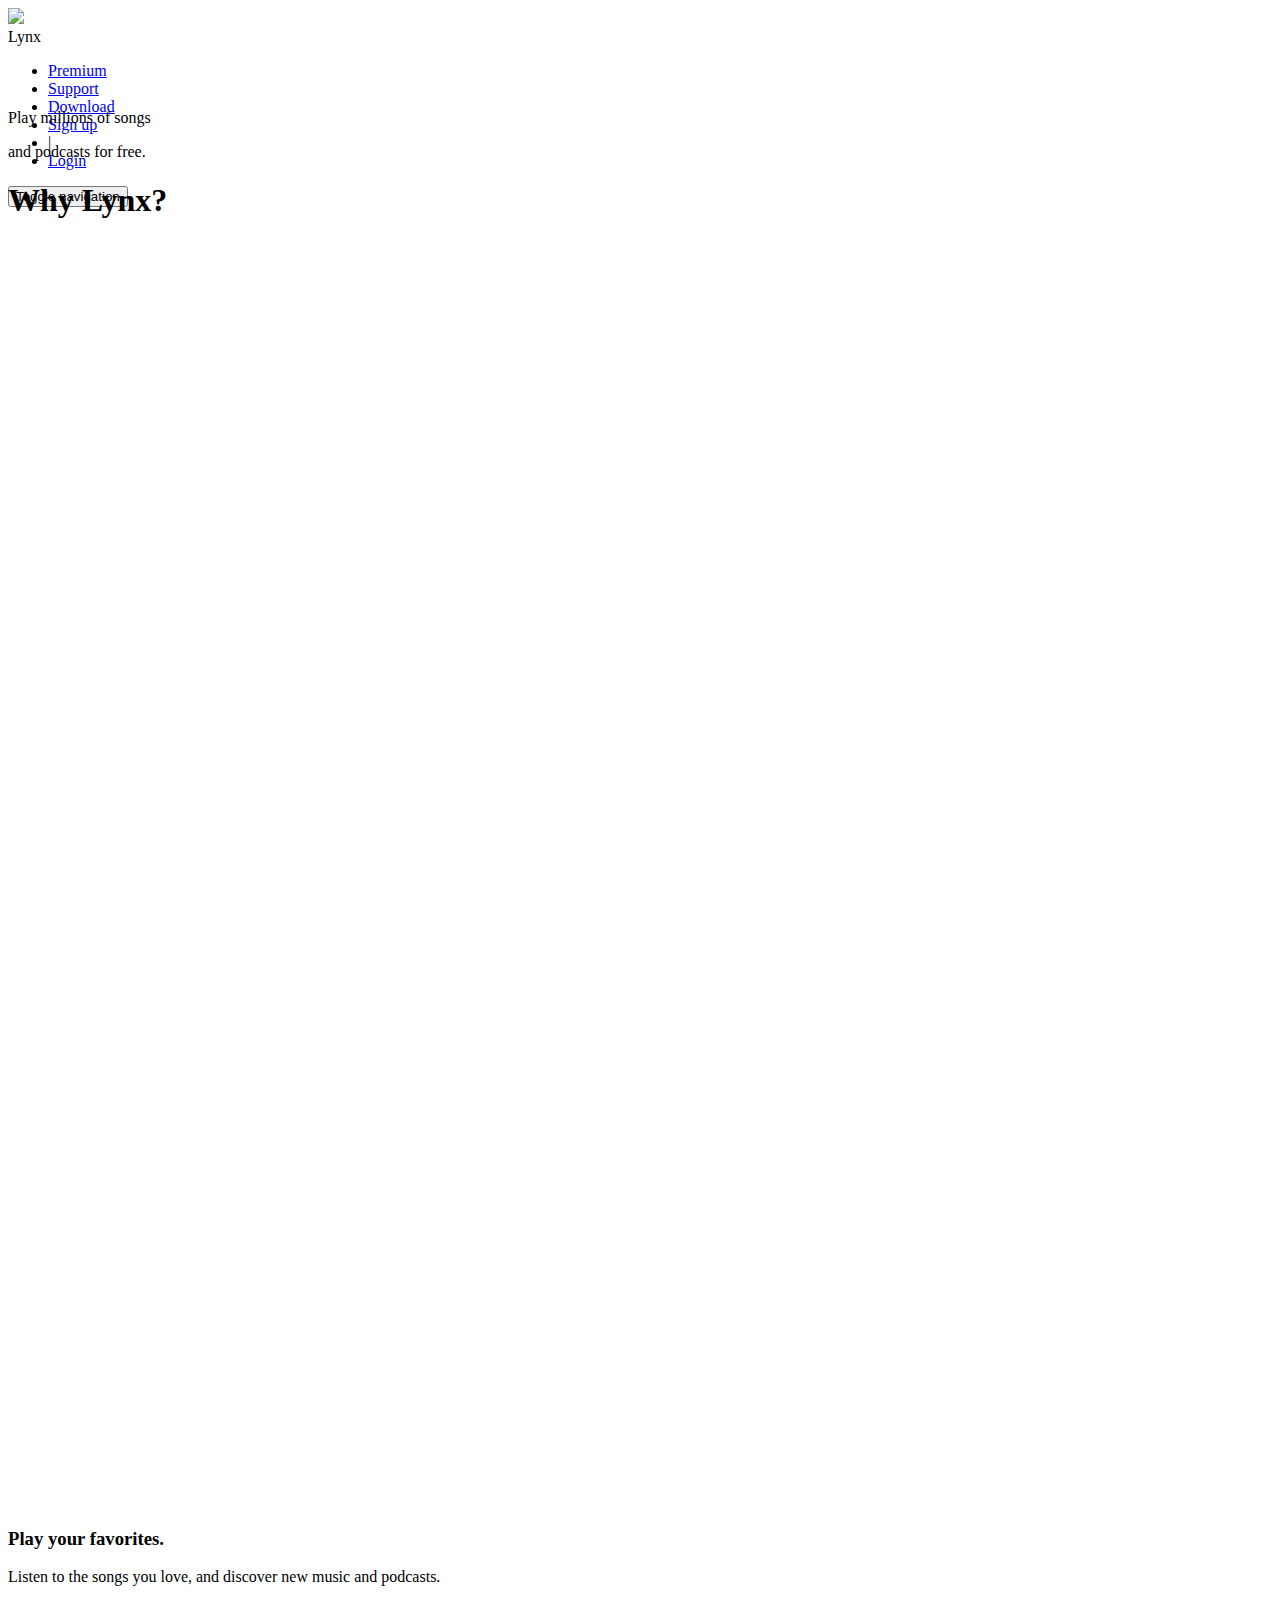
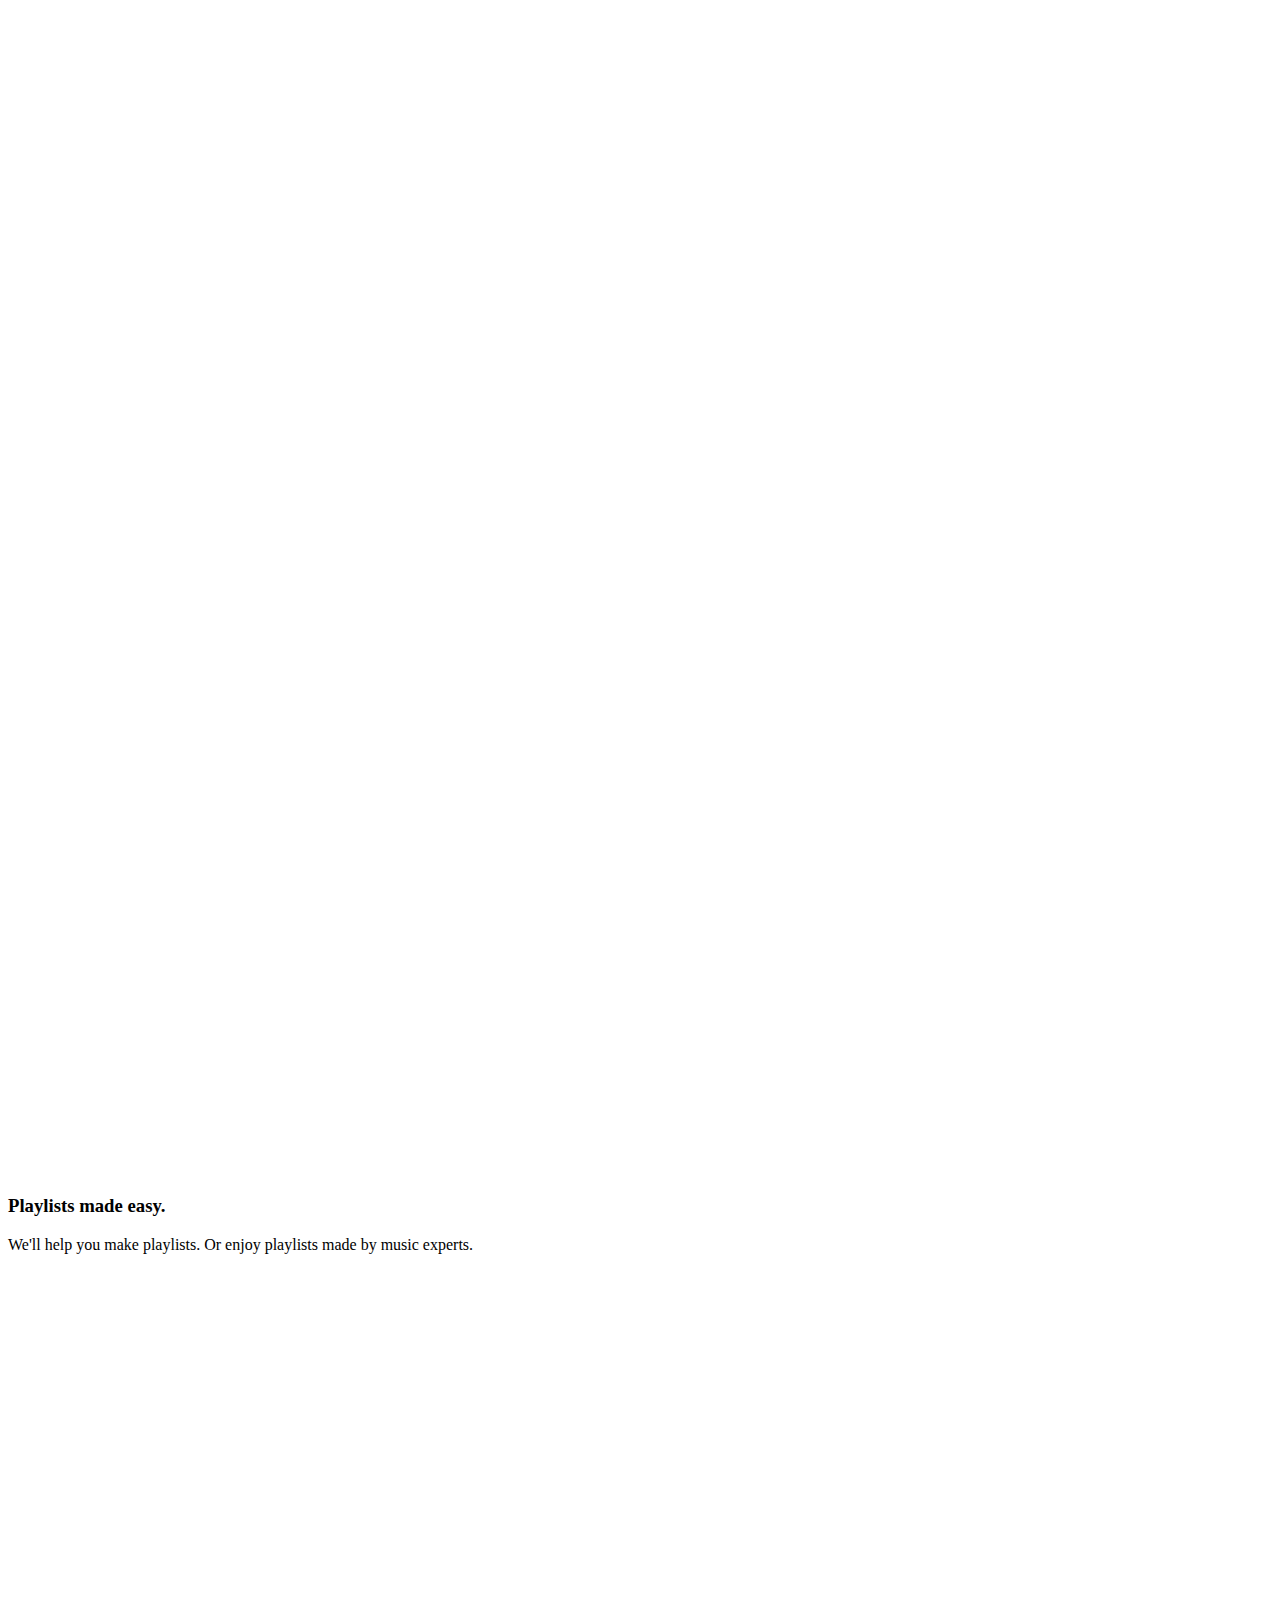
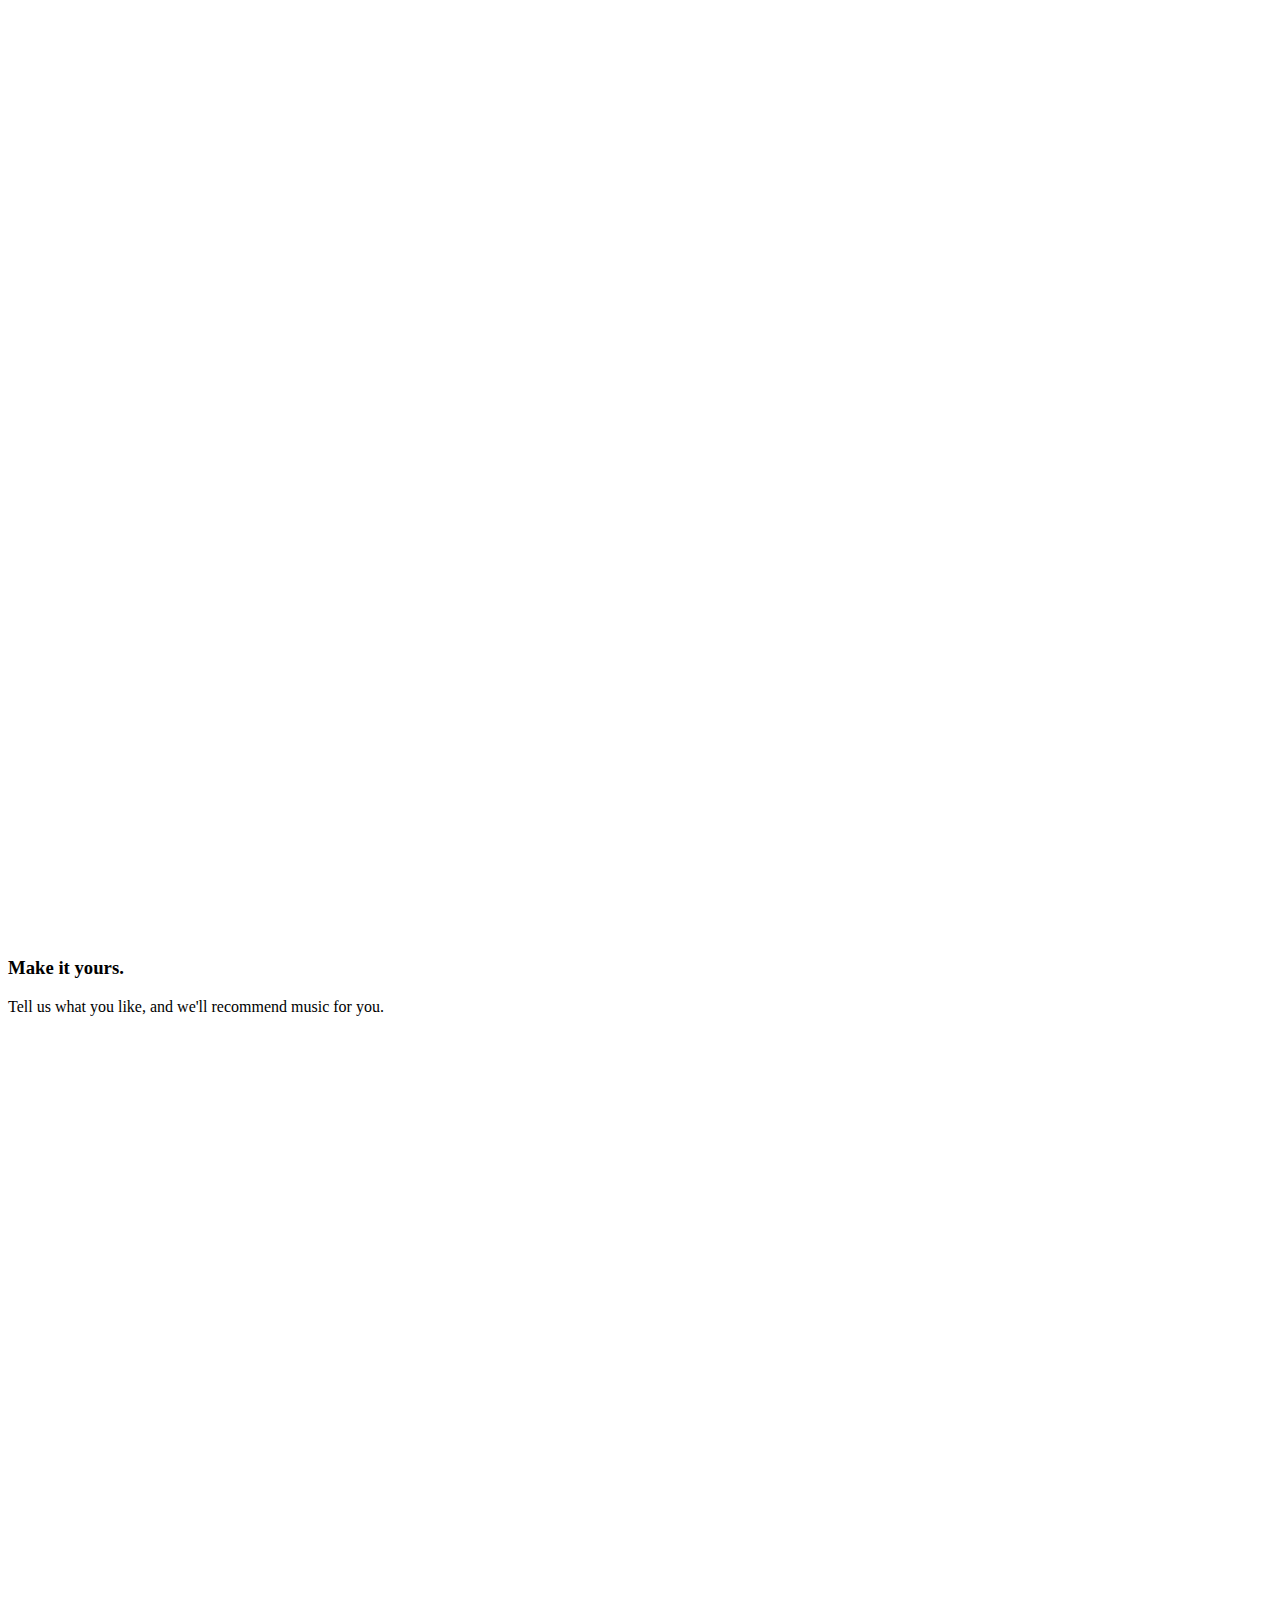
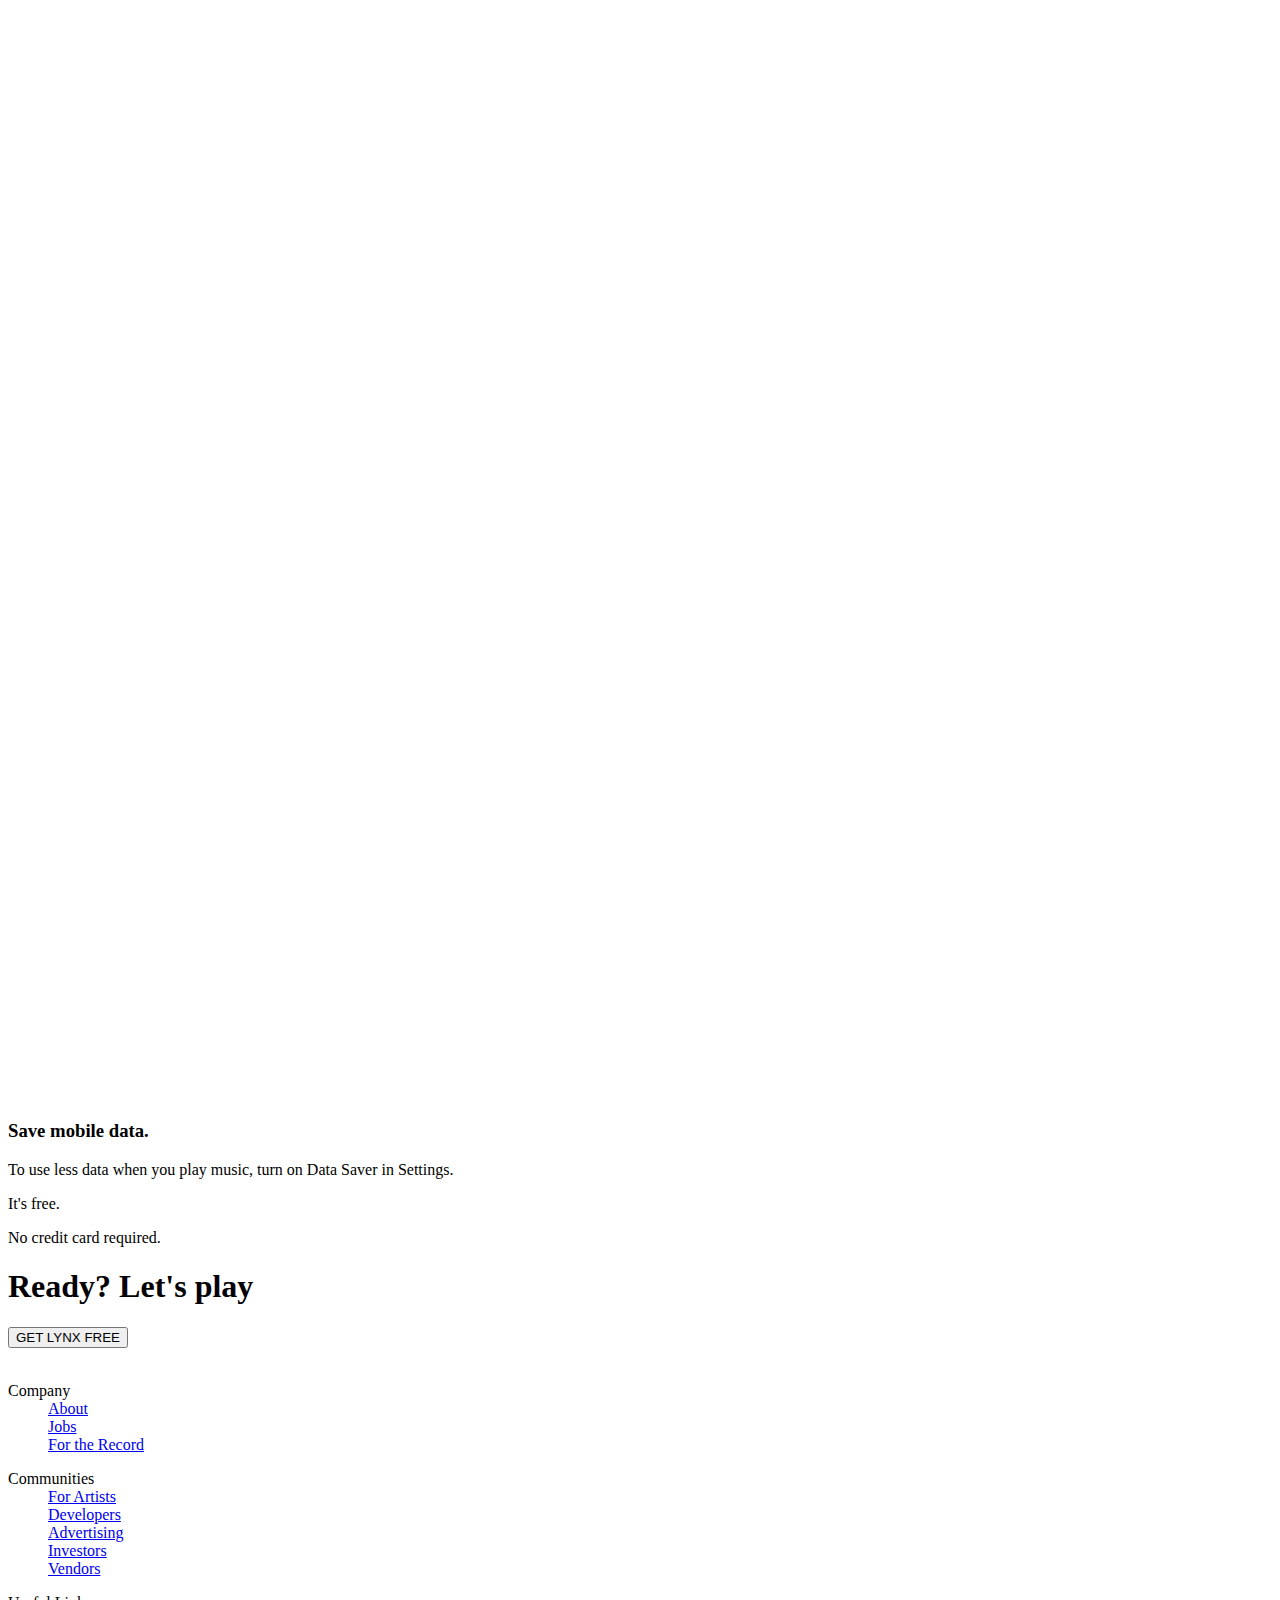
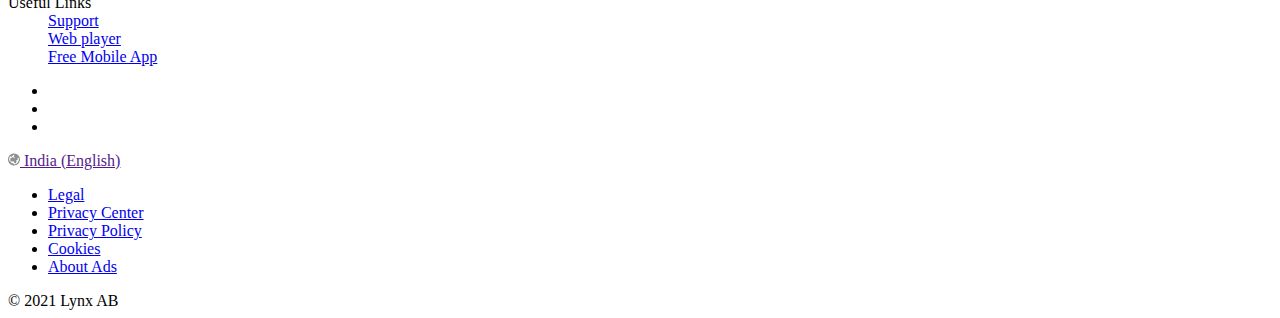
==== docs/public/index.html @ 67d09b20 "updated" ====
<!DOCTYPE html>
<html lang="en">

<head>
    <meta charset="UTF-8">
    <meta http-equiv="X-UA-Compatible" content="IE=edge">
    <meta name="viewport" content="width=device-width, initial-scale=1.0">
    <link rel="preconnect" href="https://fonts.gstatic.com">
    <link href="https://fonts.googleapis.com/css2?family=Righteous&display=swap" rel="stylesheet">
    <link rel="stylesheet" href="./dark.css" id="theme">
    <link rel="icon" href="./logo.jpg" type="image/gif" sizes="18x18">
    <!-- bootstrap -->



    <title>Document</title>
    <style>
        /* @media(max-width:1023px) and (min-width:1024px) and (max-height:1365px) and (min-height:1366px) {
            #mainitem1 {
                height: 45vh;
                width: 27vh;
            }
        } */
        header {
            width: 100%;
        }

        @media(min-width:992px) {
            header {
                height: 85px;
            }
        }

        #mySidenav {
            opacity: 0;
        }
        /* .menu-closed:hover{
            background-color: blueviolet;

        } */

         .container{
            position: absolute;
            top:50%;
            left: 50%;
            transform: translate(-50%, -50%);
            width: 350px;
            height: 350px;
        }
        .container video{
            width: 100%;
            height: 100%;
        }
        .container .text{
            position: absolute;
            top: 0;
            left: 0;
            width: 100%;
            height: 100%;
            text-align: center;
            line-height: 350px;
            background: #fff;
            mix-blend-mode: screen;
            font-size: 10rem;
            font-family: "Bebas Neue", cursive;
            letter-spacing: 7px;
            font-weight: bolder;
        }
        
    </style>
</head>

<body>


    <div id="whole">

        <header>
            <nav class="nav1">
                <div class="item1">
                    <span>
                        <img src="./logo.jpg">

                    </span>

                </div>
                <div id="navdiv">
                    <a onclick="changetheme()" id="anchortheme" title="change themes">Lynx</a>
                </div>
                <div class="item2">

                    <ul class="nalla">
                        <li><a href="./premium.html" target="_blank" rel="noopener noreferrer">Premium</a></li>
                        <li><a href="./support.html" target="_blank" rel="noopener noreferrer">Support</a></li>
                        <li><a href="./download.html" target="_blank" rel="noopener noreferrer">Download</a></li>
                        <li id="i1"><a href="./signup.html" target="_blank" rel="noopener noreferrer">Sign up</a></li>
                        <li id="i2">|</li>
                        <li id="i3"><a href="./glasslogin.html" target="_blank" rel="noopener noreferrer">Login</a></li>

                    </ul>
                </div>
                <div class="mobile-menu menu">
                    <button type="button" class="header-primary ham menu-closed" onclick="openNav();crossed();op()"
                        aria-expanded="false" id="cross">
                        <span class="sr-only ham">Toggle navigation</span>
                        <span class="icon-bar ham" id="ham1"></span>
                        <span class="icon-bar ham" id="ham2"></span>
                        <span class="icon-bar ham" id="ham3"></span>

                    </button>

                </div>
            </nav>
            <div id="mySidenav" class="sidenav">
                <!-- <a href="javascript:void(0)" class="closebtn" onclick="closeNav()">&times;</a> -->
                <ul class="ulmain">
                    <li><a href="./premium.html">Premium</a></li>
                    <li><a href="./support.html">Support</a></li>
                    <li><a href="./download.html">Download</a>
                    </li>
                    <li role="separator" class="mh-header-primary svelte-1i2hclv"><li>
                    <br><br>
                    <li><a href="./signup.html" style="font-size:larger">Sign up</a></li>
                    <li><a href="./glasslogin.html" style="font-size:larger">Login</a></li>
                    <br><br><br><br>

                    <img src="./logo.jpg" id="mobilelogo" style="filter: invert(100%);">



                </ul>
                <div id="overlay"></div>
            </div>

        </header>

        <section id="main">
            <div id="mainitem1">
                <div class="black">

                </div>
                <div id="phone">

                </div>
            </div>
            <div id="mainitem2">
                <p>Play millions of songs</p>
                <p>and podcasts for free.</p>

            </div>

        </section>

    </div>
    <section>

        <div class="wholeitem2">
            <div>
                <h1>Why Lynx?</h1>
            </div>
            <div class="circles">
                <div class="whyitem">
                    <div class="circleobjs">
                        <svg class="svg-icon" xmlns="http://www.w3.org/2000/svg" viewBox="0 0 64 64" role="img"
                            aria-hidden="true" focusable="false">
                            <title>Play it your way.</title>
                            <path
                                d="M32 64C14.327 64 0 49.673 0 32 0 14.327 14.327 0 32 0c17.673 0 32 14.327 32 32 0 17.673-14.327 32-32 32zm-6.5-20.866l17.785-10.268a1 1 0 0 0 0-1.732L25.5 20.866a1 1 0 0 0-1.5.866v20.536a1 1 0 0 0 1.5.866z"
                                fill="#FFF" fill-rule="evenodd"></path>

                        </svg>

                    </div>
                    <div class="textinfo">
                        <h3>Play your favorites.</h3>
                        <p>Listen to the songs you love, and discover new music and podcasts.</p>
                    </div>
                </div>
                <div class="whyitem">
                    <div class="circleobjs">
                        <svg class="svg-icon" xmlns="http://www.w3.org/2000/svg"
                            xmlns:xlink="http://www.w3.org/1999/xlink" viewBox="0 0 54 50" role="img" aria-hidden="true"
                            focusable="false">
                            <title>Playlists made easy.</title>
                            <defs>
                                <path
                                    d="M0 50h4.165V.02H0V50zm16.664 0h4.165V.02h-4.165V50zM30.658 0l-3.807 1.691 21.433 48.142 3.807-1.695L30.658 0z"
                                    id="a"></path>
                            </defs>
                            <use fill="#FFF" fill-rule="nonzero" xlink:href="#a"></use>
                        </svg>

                    </div>
                    <div class="textinfo">
                        <h3>Playlists made easy.</h3>
                        <p>We'll help you make playlists. Or enjoy playlists made by music experts.</p>

                    </div>
                </div>
                <div class="whyitem">
                    <div class="circleobjs">
                        <svg class="svg-icon" xmlns="http://www.w3.org/2000/svg" viewBox="0 0 64 64" role="img"
                            aria-hidden="true" focusable="false">
                            <title>Make Spotify yours.</title>
                            <path
                                d="M32.17,0A32,32,0,1,0,64,32.17,32,32,0,0,0,32.17,0Zm8.33,32.88L34,40.46a2.63,2.63,0,0,1-4,0l-6.5-7.69A6,6,0,0,1,31.58,24a.78.78,0,0,0,.45.17.82.82,0,0,0,.46-.16,6,6,0,0,1,8,8.86Z"
                                fill="#fff"></path>
                        </svg>

                    </div>
                    <div class="textinfo">
                        <h3>Make it yours.</h3>
                        <p>Tell us what you like, and we'll recommend music for you.</p>

                    </div>
                </div>
                <div class="whyitem">
                    <div class="circleobjs">
                        <svg class="svg-icon" xmlns="http://www.w3.org/2000/svg" viewBox="0 0 48.56 64" role="img"
                            aria-hidden="true" focusable="false">
                            <title>Save mobile data.</title>
                            <polygon points="25.52 24.03 48.56 24.03 17.68 64 22.41 39.84 0 39.84 30.01 0 25.52 24.03"
                                fill="#fff"></polygon>
                        </svg>

                    </div>
                    <div class="textinfo">
                        <h3>Save mobile data.</h3>
                        <p>To use less data when you play music, turn on Data Saver in Settings.</p>
                    </div>
                </div>
            </div>

        </div>
    </section>
    <section>
        <div id="free">
            <div id="freeitem">
                <p>It's free.</p>
                <p> No credit card required.</p>

            </div>
        </div>
    </section>
    <section>
        <div id="question">

        </div>
    </section>
    <section>
        <div id="ready">
            <h1>Ready? Let's play</h1>
            <div class="play">
                <a href="http://" target="_blank"><button>GET LYNX FREE</button></a>
            </div>
        </div>
    </section>

    <div class="masterfooter">
        <footer id="ms-footer" class="foot-hover same-class">
            <nav class="same-class">
                <div class="brand same-class">
                    <img src="./logo.jpg" alt="" srcset="">

                </div>
                <div class="toplinks same-class">
                    <dl class="define">
                        <dt class="define">Company</dt>
                        <dd class="define">
                            <a href="http://" target="_blank" rel="noopener noreferrer"
                                class="footer-primary define">About</a>
                        </dd>
                        <dd class="define">
                            <a href="http://" target="_blank" rel="noopener noreferrer"
                                class="footer-primary define">Jobs</a>
                        </dd>
                        <dd class="define">
                            <a href="http://" target="_blank" rel="noopener noreferrer"
                                class="footer-primary define">For the Record</a>
                        </dd>
                    </dl>
                    <dl class="define">
                        <dt class="define">Communities</dt>
                        <dd class="define">
                            <a href="http://" target="_blank" rel="noopener noreferrer"
                                class="footer-primary define">For Artists</a>
                        </dd>
                        <dd class="define">
                            <a href="http://" target="_blank" rel="noopener noreferrer"
                                class="footer-primary define">Developers</a>
                        </dd>
                        <dd class="define">
                            <a href="http://" target="_blank" rel="noopener noreferrer"
                                class="footer-primary define">Advertising</a>
                        </dd>
                        <dd class="define">
                            <a href="http://" target="_blank" rel="noopener noreferrer"
                                class="footer-primary define">Investors</a>
                        </dd>
                        <dd class="define">
                            <a href="http://" target="_blank" rel="noopener noreferrer"
                                class="footer-primary define">Vendors</a>
                        </dd>
                    </dl>
                    <dl class="define">
                        <dt class="define">Useful Links</dt>
                        <dd class="define">
                            <a href="http://" target="_blank" rel="noopener noreferrer"
                                class="footer-primary define">Support</a>
                        </dd>
                        <dd class="define">
                            <a href="http://" target="_blank" rel="noopener noreferrer"
                                class="footer-primary define">Web player</a>
                        </dd>
                        <dd class="define">
                            <a href="http://" target="_blank" rel="noopener noreferrer"
                                class="footer-primary define">Free Mobile App</a>
                        </dd>
                    </dl>


                </div>
                <div class="social-icons same-class">
                    <ul class="social">
                        <li class="social">
                            <a href="https://www.instagram.com/accounts/login/" class="social footer-primary"
                                title="Instagram">
                                <span role="img" aria-label="Instagram" class="social-icon-instagram social"></span>
                            </a>
                        </li>
                        <li class="social">
                            <a href="https://twitter.com/LOGIN" class="social footer-primary" title="Twitter">
                                <span role="img" aria-label="Twitter" class="social-icon-twitter social"></span>

                            </a>
                        </li>
                        <li class="social">
                            <a href="https://www.facebook.com/" class="social footer-primary" title="Facebook">
                                <span role="img" aria-label="Facebook" class="social-icon-facebook social"></span>
                            </a>
                        </li>
                    </ul>

                </div>
                <div class="country same-class">
                    <a href="" class="footer-secondary compact same-country">
                        <svg width="12" height="13" viewBox="0 0 12 13" xmlns="http://www.w3.org/2000/svg"
                            aria-hidden="true" focusable="false" class="svelte-184rsfv">
                            <path
                                d="M6 0.624023C8.07255 0.624023 9.90309 1.68041 10.9815 3.28299C10.9819 3.28367 10.9822 3.28403 10.9825 3.28438C11.0029 3.30998 11.0209 3.33677 11.0363 3.36446C11.6453 4.30352 12 5.42315 12 6.62402C12 9.92265 9.32436 12.6079 6.02962 12.624C6.02732 12.6241 6.02495 12.6241 6.02258 12.6241L6 12.624C2.69149 12.624 0 9.93253 0 6.62402C0 3.31571 2.69149 0.624023 6 0.624023ZM6 1.78528C5.80411 1.78528 5.61089 1.79698 5.42102 1.81972C5.39755 1.91375 5.34896 2.0023 5.2765 2.07641L3.75157 3.63714C3.64024 3.75103 3.48978 3.812 3.33616 3.812C3.26752 3.812 3.19848 3.7998 3.1318 3.77483C2.91623 3.69359 2.76891 3.49277 2.75652 3.26265L2.74444 3.04725C1.77228 3.93289 1.16125 5.20844 1.16125 6.62402C1.16125 6.90513 1.18535 7.1807 1.23158 7.44881L2.11909 8.18538C2.12814 8.19266 2.13699 8.20053 2.14564 8.20859L2.91981 8.93437C2.99003 9.00007 3.04274 9.08228 3.07323 9.17374L3.37633 10.0793L3.83343 10.3016H4.86133C5.01514 10.3016 5.16285 10.3625 5.27182 10.4715L6.25621 11.4561C8.80567 11.3224 10.8387 9.20617 10.8387 6.62402C10.8387 5.8726 10.6666 5.16063 10.3596 4.52549L9.45716 5.24616L9.62455 5.6122C9.65956 5.68812 9.67726 5.77053 9.67726 5.85393V6.60784C9.67726 6.78014 9.60075 6.94358 9.46857 7.05393C9.3362 7.16407 9.16154 7.2103 8.99219 7.17902L8.05556 7.00751L8.52643 8.28855C8.58347 8.44354 8.57167 8.61544 8.49417 8.76139L7.67162 10.3097C7.58211 10.4783 7.41628 10.5907 7.22969 10.6136L7.15866 10.6179C6.94387 10.6179 6.74659 10.4991 6.64589 10.3093L6.25231 9.56742C6.24563 9.55444 6.23913 9.54126 6.23323 9.52788L5.91027 8.78833L5.5222 8.25412L4.15443 8.44118C4.0551 8.45475 3.9538 8.44255 3.86057 8.40518L2.68811 7.93765C2.46526 7.84855 2.3201 7.632 2.32244 7.39204L2.33879 5.84783C2.34095 5.65035 2.44304 5.46763 2.61022 5.3624L4.57554 4.12641C4.81058 3.97869 5.11781 4.01783 5.30801 4.22062L5.95905 4.91395L6.7818 5.23062L7.05303 5.13365L5.90181 3.48933C5.77849 3.3131 5.76256 3.08317 5.86051 2.89179L6.41732 1.80311C6.27976 1.7913 6.14057 1.78528 6 1.78528Z"
                                fill="#8F8F8F"></path>
                        </svg>
                        India (English)

                    </a>

                </div>

                <div class="bottom-links same-class">
                    <ul class="bottom">
                        <li class="bottom">
                            <a href="#" class="bottom footer-secondary">Legal</a>
                        </li>
                        <li class="bottom">
                            <a href="#" class="bottom footer-secondary">Privacy Center</a>

                        </li>
                        <li class="bottom">
                            <a href="#" class="bottom footer-secondary">Privacy Policy</a>

                        </li>
                        <li class="bottom">
                            <a href="#" class="bottom footer-secondary">Cookies</a>

                        </li>
                        <li class="bottom">
                            <a href="#" class="bottom footer-secondary">About Ads</a>

                        </li>
                    </ul>
                    <span class="spanner">© 2021 Lynx AB</span>

                </div>



            </nav>


        </footer>

    </div>

</body>
<script>
    function changetheme() {
        var theme = document.getElementById("theme");
        if (theme.getAttribute('href') == "dark.css") {
            theme.setAttribute("href", "light.css");
        }
        else {

            theme.setAttribute("href", "dark.css");
        }

    }
    function openNav() {
        document.getElementById("mySidenav").style.width = "447px";
        document.getElementById("overlay").style.width = "100vw";
        document.body.style.backgroundColor = "rgba(0,0,0,0.75)";
    }

    function closeNav() {
        document.getElementById("mySidenav").style.width = "0";
        document.getElementById("overlay").style.width = "0";
        document.body.style.backgroundColor = "black";
    }
    function crossed() {



        var x = document.getElementById("cross").getAttribute("aria-expanded");
        if (x == "true") {
            document.getElementById("ham1").style.transform = "rotate(0deg)";
            document.getElementById("ham2").style.opacity = 1;
            document.getElementById("ham3").style.transform = "rotate(0deg)";

            document.getElementById("mySidenav").style.width = "0";
            document.getElementById("overlay").style.width = "0";
            document.body.style.backgroundColor = "black";
            x = "false"
        } else {

            document.getElementById("ham1").style.transform = "rotate(-45deg)";
            document.getElementById("ham2").style.opacity = 0;
            document.getElementById("ham3").style.transform = "rotate(45deg)";

            document.getElementById("mySidenav").style.width = "447px";
            document.getElementById("overlay").style.width = "100vw";
            document.body.style.backgroundColor = "rgba(0,0,0,0.75)";
            x = "true"
        }
        document.getElementById("cross").setAttribute("aria-expanded", x);


    }
    function op() {
        var y = document.getElementById("mySidenav").style.opacity;
        if (y == 0) {
            y = 1;
            document.getElementById("mySidenav").style.opacity = y;

        }
        else {
            y = 0;
            document.getElementById("mySidenav").style.opacity = y;
        }

    }


</script>

</html>
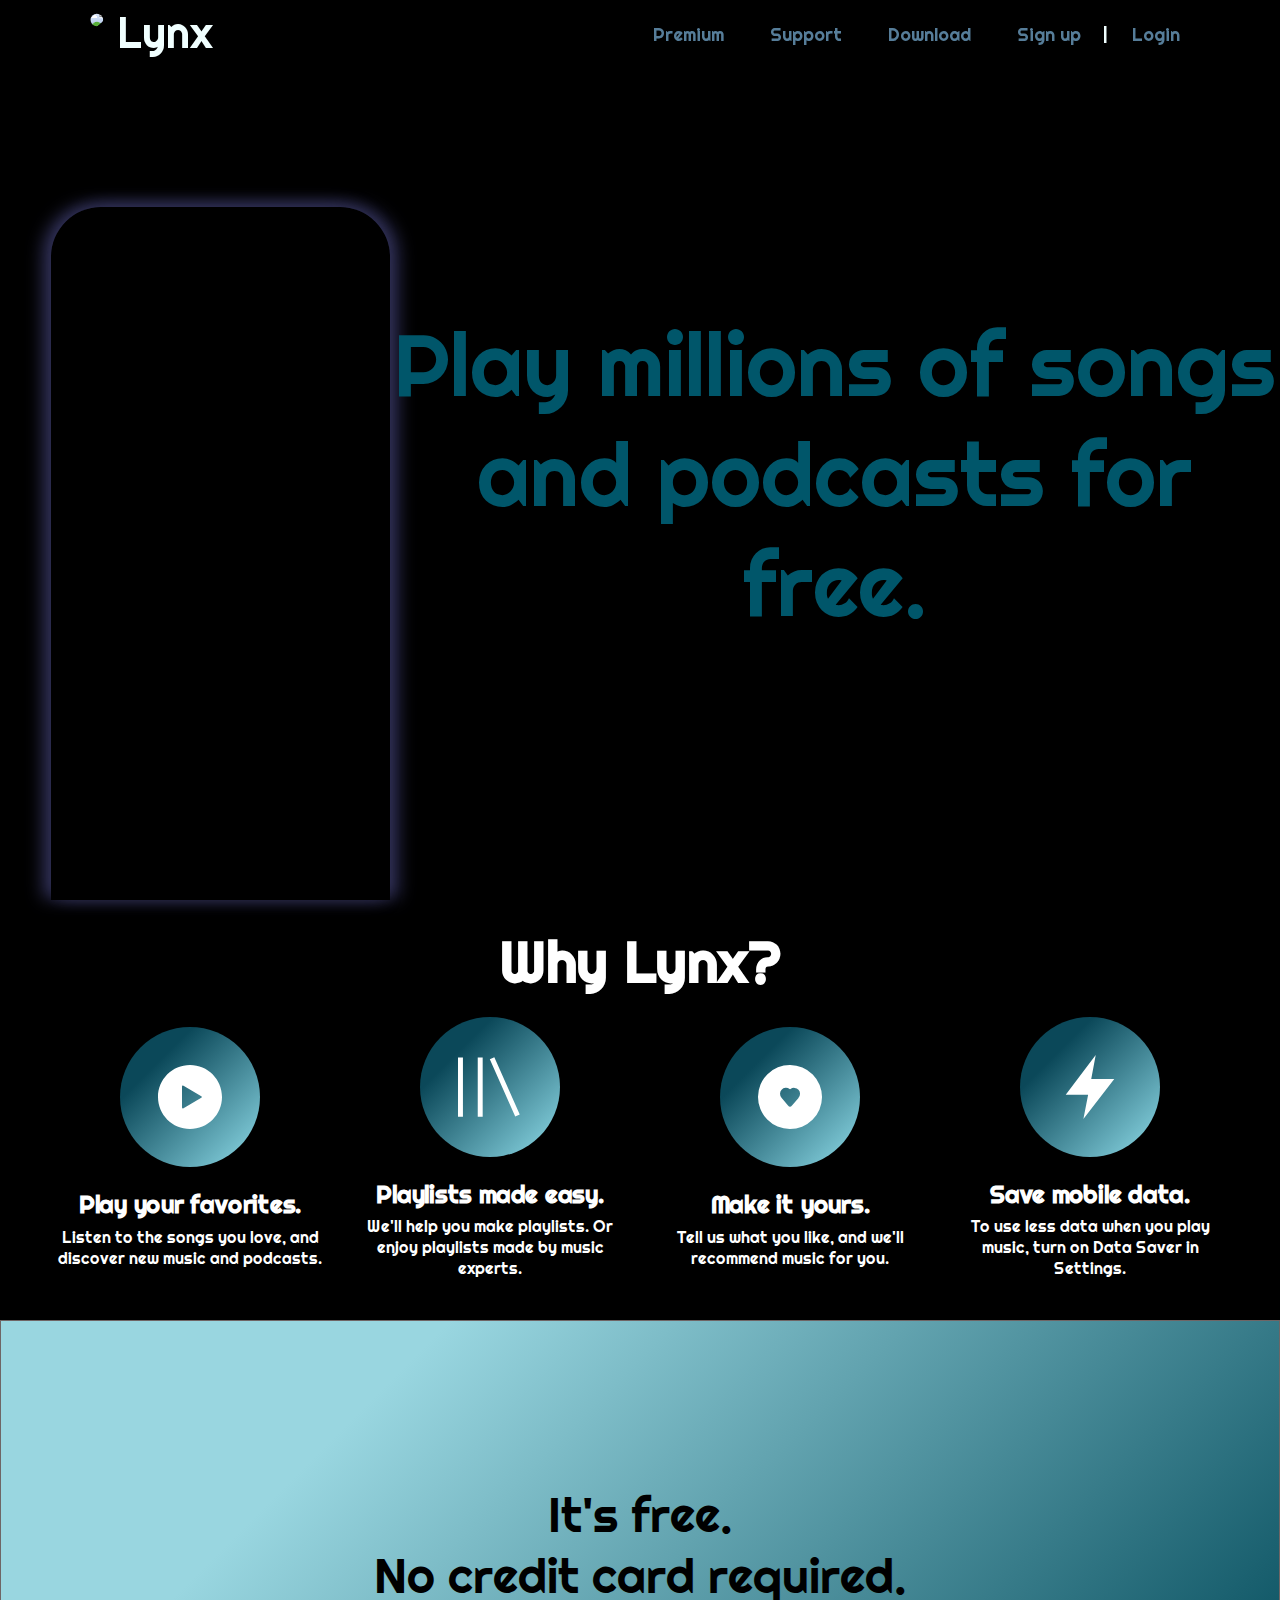
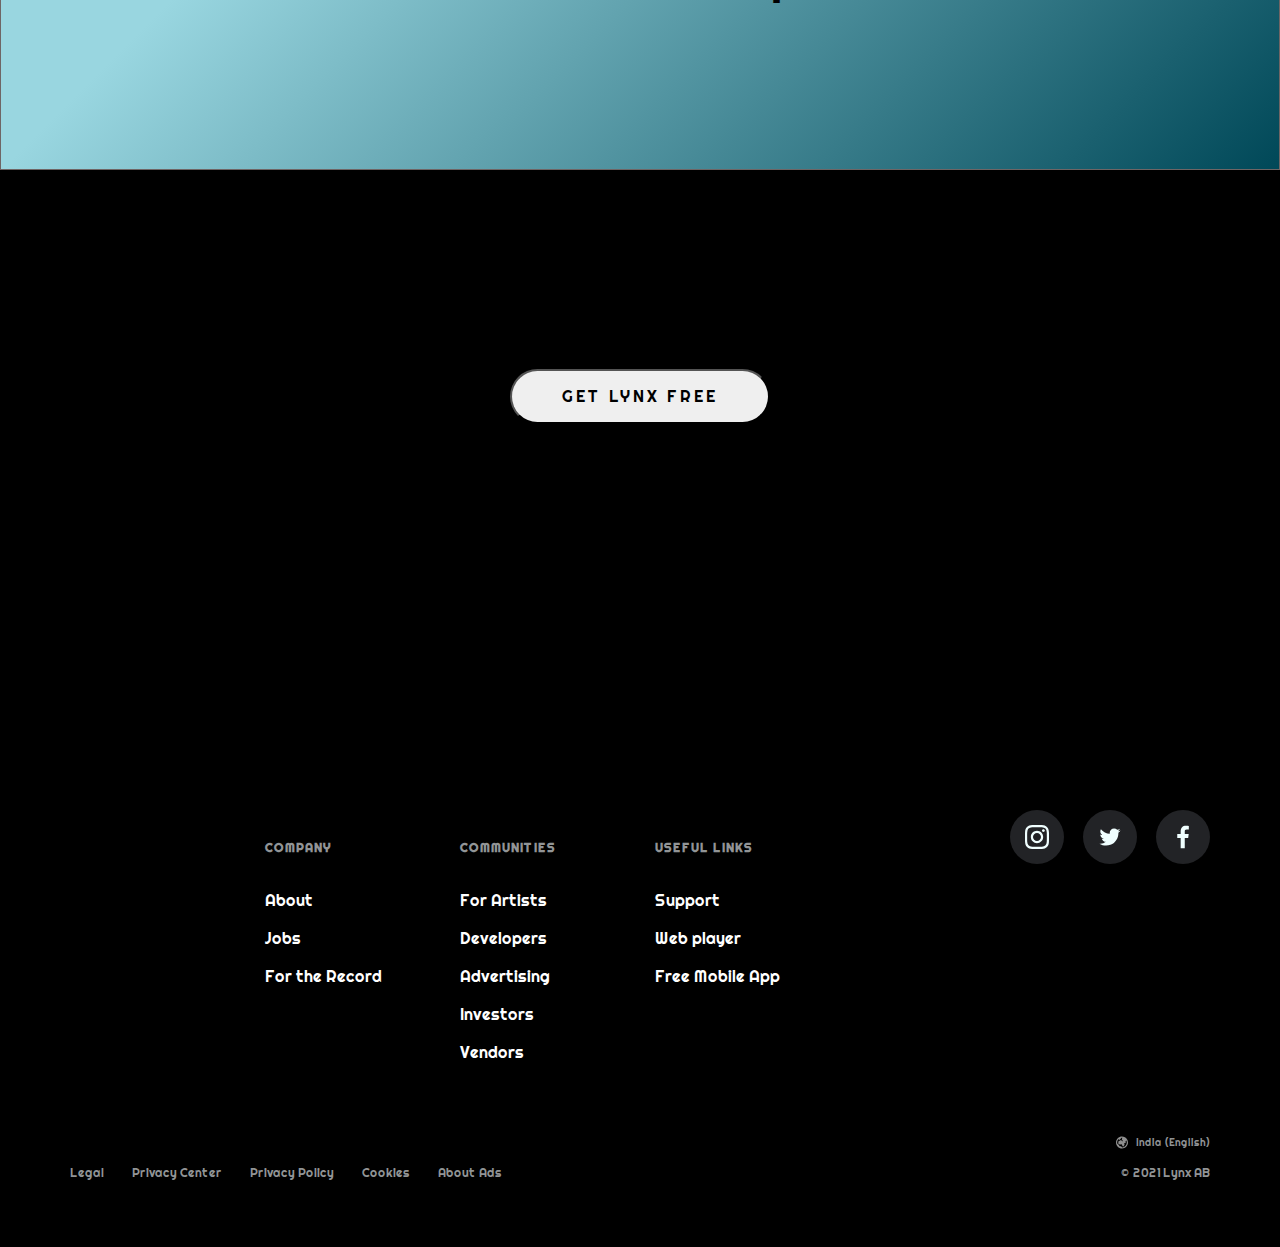
==== commit 348ae964: "new update" ====
--- a/docs/public/index.html
+++ b/docs/public/index.html
@@ -7,8 +7,76 @@
     <meta name="viewport" content="width=device-width, initial-scale=1.0">
     <link rel="preconnect" href="https://fonts.gstatic.com">
     <link href="https://fonts.googleapis.com/css2?family=Righteous&display=swap" rel="stylesheet">
-    <link rel="stylesheet" href="./dark.css" id="theme">
+    <link rel="stylesheet" href="./light.css" id="theme">
     <link rel="icon" href="./logo.jpg" type="image/gif" sizes="18x18">
+    <script>
+        function changetheme() {
+            var theme = document.getElementById("theme");
+            if (theme.getAttribute('href') == "dark.css") {
+                theme.setAttribute("href", "light.css");
+            }
+            else {
+    
+                theme.setAttribute("href", "dark.css");
+            }
+    
+        }
+        function openNav() {
+            document.getElementById("mySidenav").style.width = "447px";
+            document.getElementById("overlay").style.width = "100vw";
+            document.body.style.backgroundColor = "rgba(0,0,0,0.75)";
+        }
+    
+        function closeNav() {
+            document.getElementById("mySidenav").style.width = "0";
+            document.getElementById("overlay").style.width = "0";
+            document.body.style.backgroundColor = "black";
+        }
+        function crossed() {
+    
+    
+    
+            var x = document.getElementById("cross").getAttribute("aria-expanded");
+            if (x == "true") {
+                document.getElementById("ham1").style.transform = "rotate(0deg)";
+                document.getElementById("ham2").style.opacity = 1;
+                document.getElementById("ham3").style.transform = "rotate(0deg)";
+    
+                document.getElementById("mySidenav").style.width = "0";
+                document.getElementById("overlay").style.width = "0";
+                document.body.style.backgroundColor = "black";
+                x = "false"
+            } else {
+    
+                document.getElementById("ham1").style.transform = "rotate(-45deg)";
+                document.getElementById("ham2").style.opacity = 0;
+                document.getElementById("ham3").style.transform = "rotate(45deg)";
+    
+                document.getElementById("mySidenav").style.width = "447px";
+                document.getElementById("overlay").style.width = "100vw";
+                document.body.style.backgroundColor = "rgba(0,0,0,0.75)";
+                x = "true"
+            }
+            document.getElementById("cross").setAttribute("aria-expanded", x);
+    
+    
+        }
+        function op() {
+            var y = document.getElementById("mySidenav").style.opacity;
+            if (y == 0) {
+                y = 1;
+                document.getElementById("mySidenav").style.opacity = y;
+    
+            }
+            else {
+                y = 0;
+                document.getElementById("mySidenav").style.opacity = y;
+            }
+    
+        }
+    
+    
+    </script>
     <!-- bootstrap -->
 
 
@@ -21,6 +89,7 @@
                 width: 27vh;
             }
         } */
+
         header {
             width: 100%;
         }
@@ -34,24 +103,27 @@
         #mySidenav {
             opacity: 0;
         }
+
         /* .menu-closed:hover{
             background-color: blueviolet;
 
         } */
 
-         .container{
+        .container {
             position: absolute;
-            top:50%;
+            top: 50%;
             left: 50%;
             transform: translate(-50%, -50%);
             width: 350px;
             height: 350px;
         }
-        .container video{
+
+        .container video {
             width: 100%;
             height: 100%;
         }
-        .container .text{
+
+        .container .text {
             position: absolute;
             top: 0;
             left: 0;
@@ -66,7 +138,7 @@
             letter-spacing: 7px;
             font-weight: bolder;
         }
-        
+     
     </style>
 </head>
 
@@ -101,7 +173,7 @@
                 </div>
                 <div class="mobile-menu menu">
                     <button type="button" class="header-primary ham menu-closed" onclick="openNav();crossed();op()"
-                        aria-expanded="false" id="cross">
+                        aria-expanded="false" id="cross" style="-webkit-tap-highlight-color:transparent;">
                         <span class="sr-only ham">Toggle navigation</span>
                         <span class="icon-bar ham" id="ham1"></span>
                         <span class="icon-bar ham" id="ham2"></span>
@@ -118,8 +190,9 @@
                     <li><a href="./support.html">Support</a></li>
                     <li><a href="./download.html">Download</a>
                     </li>
-                    <li role="separator" class="mh-header-primary svelte-1i2hclv"><li>
-                    <br><br>
+                    <li role="separator" class="mh-header-primary svelte-1i2hclv">
+                    <li>
+                        <br><br>
                     <li><a href="./signup.html" style="font-size:larger">Sign up</a></li>
                     <li><a href="./glasslogin.html" style="font-size:larger">Login</a></li>
                     <br><br><br><br>
@@ -392,73 +465,6 @@
     </div>
 
 </body>
-<script>
-    function changetheme() {
-        var theme = document.getElementById("theme");
-        if (theme.getAttribute('href') == "dark.css") {
-            theme.setAttribute("href", "light.css");
-        }
-        else {
-
-            theme.setAttribute("href", "dark.css");
-        }
-
-    }
-    function openNav() {
-        document.getElementById("mySidenav").style.width = "447px";
-        document.getElementById("overlay").style.width = "100vw";
-        document.body.style.backgroundColor = "rgba(0,0,0,0.75)";
-    }
-
-    function closeNav() {
-        document.getElementById("mySidenav").style.width = "0";
-        document.getElementById("overlay").style.width = "0";
-        document.body.style.backgroundColor = "black";
-    }
-    function crossed() {
-
-
-
-        var x = document.getElementById("cross").getAttribute("aria-expanded");
-        if (x == "true") {
-            document.getElementById("ham1").style.transform = "rotate(0deg)";
-            document.getElementById("ham2").style.opacity = 1;
-            document.getElementById("ham3").style.transform = "rotate(0deg)";
-
-            document.getElementById("mySidenav").style.width = "0";
-            document.getElementById("overlay").style.width = "0";
-            document.body.style.backgroundColor = "black";
-            x = "false"
-        } else {
-
-            document.getElementById("ham1").style.transform = "rotate(-45deg)";
-            document.getElementById("ham2").style.opacity = 0;
-            document.getElementById("ham3").style.transform = "rotate(45deg)";
-
-            document.getElementById("mySidenav").style.width = "447px";
-            document.getElementById("overlay").style.width = "100vw";
-            document.body.style.backgroundColor = "rgba(0,0,0,0.75)";
-            x = "true"
-        }
-        document.getElementById("cross").setAttribute("aria-expanded", x);
-
-
-    }
-    function op() {
-        var y = document.getElementById("mySidenav").style.opacity;
-        if (y == 0) {
-            y = 1;
-            document.getElementById("mySidenav").style.opacity = y;
-
-        }
-        else {
-            y = 0;
-            document.getElementById("mySidenav").style.opacity = y;
-        }
-
-    }
-
-
-</script>
+
 
 </html>--- a/docs/public/light.css
+++ b/docs/public/light.css
@@ -0,0 +1,962 @@
+* {
+    font-family: 'Righteous', cursive;
+    margin: 0px;
+    padding: 0px;
+    color: azure;
+    scroll-behavior: smooth;
+    box-sizing: border-box;
+    -webkit-tap-highlight-color:transparent;
+}
+
+body {
+    background-color: rgb(0, 0, 0);
+    transition: all 1.5s ease-in-out;
+}
+
+#whole {
+    background-image: url("./marsh.jpg");
+    height: 100vh;
+    background-attachment: fixed;
+    background-position: center;
+    background-repeat: no-repeat;
+    background-size: cover;
+    display: flex;
+    flex-direction: column;
+    /* border: 2px solid black; */
+    height: 100vh;
+    transition: all 1s ease-in-out;
+}
+
+.wholeitem2 {
+    background-image: url("./4knebula.jpg");
+    background-position: center;
+    background-repeat: no-repeat;
+    background-size: cover;
+    display: flex;
+    flex-direction: column;
+    /* border: 10px solid rgb(51, 0, 255); */
+    /* height: 20vh; */
+    padding-top: 2%;
+    padding-bottom: 2%;
+    transition: all 2s ease-in-out;
+}
+
+h1 {
+    color: rgb(255, 255, 255);
+    text-align: center;
+    font-size: 3.5rem;
+}
+
+h3 {
+    color: rgb(255, 255, 255);
+    margin-top: 16px;
+    font-size: 24px;
+    letter-spacing: -0.01em;
+    font-weight: 900;
+    line-height: 1.4;
+    margin-bottom: 5px;
+    text-align: center;
+}
+
+p {
+    color: rgb(255, 255, 255);
+    text-align: center;
+}
+
+.nav1 {
+    margin-top: 53px;
+    display: flex;
+}
+
+.nav1 img {
+    /* border: 2px solid red; */
+    width: 76px;
+    margin: 12px;
+    clip-path: circle(39.1% at 50% 50%);
+    transition: all 1s ease-in-out;
+}
+
+.nalla {
+    /* border: 2px solid green; */
+    display: flex;
+    flex-direction: row;
+    justify-content: center;
+    align-items: center;
+}
+
+.nav1 ul li a {
+    text-decoration: none;
+    transition: all 0.5s ease-in-out;
+    color: #8acaf79e;
+}
+
+.nav1 ul li a:hover {
+    color: #00d5eb;
+}
+
+.nav1 ul li {
+    font-size: large;
+    list-style: none;
+    /* border: 2px solid blue; */
+    margin: 8px;
+    padding: 15px;
+}
+
+.nav1 {
+    /* border: 2px solid red; */
+}
+
+.item2 {
+    /* border: 2px solid green; */
+    display: flex;
+    margin-left: auto;
+    justify-content: center;
+    align-items: center;
+    margin-right: 6%;
+}
+
+.item1 {
+    margin-left: 6%;
+    /* border: 2px solid green; */
+}
+
+#i1 {
+    margin-right: -8px !important;
+}
+
+#i2 {
+    margin: 0px !important;
+}
+
+#i3 {
+    margin-left: -6px !important;
+}
+
+.whyitem {
+    margin-top: 0px;
+    display: flex;
+    flex-direction: column;
+    /* border: 2px solid green; */
+    justify-content: center;
+    align-items: center;
+    width: 300px;
+    padding: 15px;
+}
+
+.circles {
+    display: flex;
+    justify-content: center;
+    align-items: center;
+}
+
+.circleobjs {
+    display: flex;
+    align-items: center;
+    justify-content: center;
+    width: 140px;
+    height: 140px;
+    border-radius: 140px;
+    background: linear-gradient(#f037a5 -20%, #4001f5 130%);
+    background-color: #045de9;
+    background-image: linear-gradient( 315deg, #91deeb 0%, #0b4859 74%);
+    margin: 5px;
+    position: relative;
+    transition: all 2s ease-in-out;
+}
+
+.svg-icon {
+    width: 64px;
+    height: 64px;
+    left: 55px;
+    top: 52px;
+}
+
+/* width */
+
+::-webkit-scrollbar {
+    width: 15px;
+}
+
+/* Track */
+
+::-webkit-scrollbar-track {
+    /* background: #00000094; */
+    background: #67a8c7;
+}
+
+::-webkit-scrollbar-track:hover {
+    box-shadow: inset 10px 6px 12px rgb(56, 120, 160);
+    border-radius: 0px;
+}
+
+/* Handle */
+
+::-webkit-scrollbar-thumb {
+    background: #00444f61;
+    border-radius: 10px;
+}
+
+/* Handle on hover */
+
+::-webkit-scrollbar-thumb:hover {
+    background: #fbfbfb42;
+}
+
+#anchortheme:hover {
+    cursor: pointer;
+}
+
+#ready {
+    /* border: 2px solid blue; */
+    background-image: url("./whiteabs.jpg");
+    background-position: center;
+    background-repeat: no-repeat;
+    height: 60vh;
+    background-size: cover;
+    display: flex;
+    flex-direction: column;
+    transition: all 2s ease-in-out;
+}
+
+#ready h1 {
+    color: rgb(0, 0, 0);
+    margin-top: 6%;
+    font-size: 4.5rem;
+}
+
+.play {
+    display: flex;
+    /* border: 2px solid green; */
+    justify-content: center;
+    align-items: center;
+}
+
+.play button {
+    margin-top: 32px;
+    border-radius: 50px;
+    padding-top: 15px;
+    padding-bottom: 15px;
+    padding-left: 50px;
+    padding-right: 50px;
+    transition: all 0.2s ease-in-out;
+}
+
+.play a button {
+    font-size: 1rem;
+    text-decoration: none;
+    outline: 0px;
+    letter-spacing: 3px;
+    color: black;
+}
+
+.play button:hover {
+    cursor: pointer;
+    letter-spacing: 5.6px;
+    transition: all 0.2s ease-in-out;
+}
+
+/* dasdafasfa? */
+
+#main {
+    /* border: 2px solid blue; */
+    display: flex;
+    /* overflow:auto; */
+    margin-top: auto;
+}
+
+#mainitem2 {
+    /* border: 2px solid blue; */
+    margin-left: auto;
+    font-size: 5.5rem;
+    margin-bottom: auto;
+    margin-top: 8%;
+}
+
+#mainitem2 p {
+    color: #00566a;
+    transition: all 1s ease-in-out;
+}
+
+#mainitem1 {
+    display: flex;
+    flex-direction: column;
+    /* border: 2px solid blue; */
+    margin-right: auto;
+    margin-left: 10%;
+    margin-top: opx;
+    margin-bottom: 0px;
+    background-image: url("./4knebula.jpg");
+    background-position: center;
+    background-repeat: no-repeat;
+    background-size: cover;
+    border-top-right-radius: 50px;
+    border-top-left-radius: 50px;
+    align-items: center;
+    justify-content: center;
+    /* padding-top: 20%; */
+    height: 77vh;
+    width: 39vh;
+    padding-left: 12px;
+    padding-right: 12px;
+    box-shadow: -8px -2px 17px #32325a, 8px -2px 17px #32325a;
+    transition: all 1s ease-in-out;
+}
+
+#phone {
+    margin-top: auto;
+    /* border: 2px solid black; */
+    background-image: url("./phone.jpg");
+    background-position: center;
+    background-repeat: no-repeat;
+    background-size: cover;
+    width: 100%;
+    height: 90%;
+}
+
+.black {
+    background-color: black;
+    width: 15%;
+    height: 1%;
+    margin-right: auto;
+    margin-left: auto;
+    border-radius: 15px;
+    margin-top: 10%;
+}
+
+#free {
+    border: 1px solid rgb(111 101 101);
+    display: flex;
+    flex-direction: column;
+    justify-content: center;
+    align-items: center;
+    height: 50vh;
+    font-size: 48px;
+    background-color: #d3d3d3;
+    background-image: linear-gradient( 315deg, #004858 0%, #99d6e0 74%);
+    text-align: center;
+    color: rgb(0, 0, 0);
+    transition: all 1s ease-in-out;
+}
+
+#freeitem {
+    /* border: 2px solid blue; */
+}
+
+#freeitem p {
+    color: black;
+    transition: all 1s ease-in-out;
+}
+
+footer img[src="./logo.jpg"] {
+    width: 76px;
+    margin: 12px;
+    clip-path: circle(39.1% at 50% 50%);
+    transition: all 1s ease-in-out;
+}
+
+span.spanner {
+    flex-shrink: 0;
+    font-size: 10px;
+    color: #919496;
+}
+
+span.spanner {
+    padding: 1em 0;
+}
+
+span.spanner {
+    margin: 0 15px 0 auto;
+}
+
+svg.svelte-184rsfv {
+    margin: 0 8px 0 0;
+}
+
+svg:not(:root) {
+    overflow: hidden;
+}
+
+ul.bottom {
+    margin: 0 45px 0 0;
+    padding: 0 0 0 15px;
+}
+
+li.bottom {
+    list-style: none;
+    display: inline-block;
+    line-height: normal;
+    letter-spacing: 0;
+}
+
+li.bottom {
+    padding: 0;
+}
+
+li.bottom {
+    margin-right: 24px;
+}
+
+a.bottom {
+    display: -webkit-box;
+    display: -ms-flexbox;
+    display: flex;
+    -ms-flex-negative: 0;
+    flex-shrink: 0;
+    -webkit-box-align: center;
+    -ms-flex-align: center;
+    align-items: center;
+    white-space: nowrap;
+    font-size: 10px;
+    text-decoration: none;
+}
+
+a.bottom {
+    padding: 1em 0;
+}
+
+footer a:hover {
+    color: #bc4ee9;
+    outline: 0;
+}
+
+footer.same-class {
+    background: black;
+}
+
+footer.same-class {
+    font-size: 16px;
+    font-family: Circular, spotify-circular, Helvetica, Arial, sans-serif;
+    font-weight: 400;
+}
+
+nav.same-class {
+    margin: 0 auto;
+}
+
+.social-icons.same-class {
+    margin: 120px 15px 15px;
+}
+
+a.social.social {
+    display: -webkit-inline-box;
+    display: -ms-inline-flexbox;
+    display: inline-flex;
+    -webkit-box-align: center;
+    -ms-flex-align: center;
+    align-items: center;
+    -webkit-box-pack: center;
+    -ms-flex-pack: center;
+    justify-content: center;
+    overflow: hidden;
+    width: 44px;
+    height: 44px;
+}
+
+.country.same-class {
+    margin: 0 15px;
+}
+
+.bottom-links.same-class {
+    display: -webkit-box;
+    display: -ms-flexbox;
+    display: flex;
+}
+
+.toplinks.same-class {
+    display: -webkit-box;
+    display: -ms-flexbox;
+    display: flex;
+    -webkit-box-orient: vertical;
+    -webkit-box-direction: normal;
+    -ms-flex-direction: column;
+    flex-direction: column;
+}
+
+@media (min-width: 768px) {
+    nav.same-class {
+        width: 750px;
+    }
+    .toplinks.same-class {
+        -webkit-box-orient: horizontal;
+        -webkit-box-direction: normal;
+        -ms-flex-direction: row;
+        flex-direction: row;
+    }
+}
+
+@media (min-width: 992px) {
+    nav.same-class {
+        display: flex;
+        flex-wrap: wrap;
+    }
+    nav.same-class {
+        width: 970px;
+    }
+    footer.same-class {
+        padding: 80px 0 50px;
+    }
+    .brand.sameclass {
+        width: 16.66666667%;
+    }
+    .brand.same-class, .top-links.same-class {
+        -webkit-box-flex: 0;
+        -ms-flex: 0 0 auto;
+        flex: 0 0 auto;
+    }
+    .brand.same-class {
+        min-height: 346px;
+    }
+    .toplinks.same-class {
+        width: 50%;
+    }
+    .toplinks.same-class {
+        -webkit-box-flex: 0;
+        -ms-flex: 0 0 auto;
+        flex: 0 0 auto;
+    }
+    dt.define {
+        margin: 20px 0;
+    }
+    .social-icons.same-class {
+        margin: 0 15px 0 auto;
+    }
+    a.social.social {
+        width: 54px;
+        height: 54px;
+    }
+    .bottom-links.same-class, .country.same-class {
+        width: 100%;
+    }
+}
+
+a.same-country {
+    display: -webkit-box;
+    display: -ms-flexbox;
+    display: flex;
+    -ms-flex-negative: 0;
+    flex-shrink: 0;
+    -webkit-box-align: center;
+    -ms-flex-align: center;
+    align-items: center;
+    white-space: nowrap;
+    font-size: 10px;
+    text-decoration: none;
+}
+
+a.same-country {
+    padding: 1em 0;
+}
+
+@media (min-width: 768px) {
+    span.spanner {
+        font-size: 12px;
+    }
+    .brand.same-class {
+        width: 16.66666667%;
+    }
+    .top-links.same-class {
+        -webkit-box-orient: horizontal;
+        -webkit-box-direction: normal;
+        -ms-flex-direction: row;
+        flex-direction: row;
+    }
+    dl.define {
+        -webkit-box-flex: 1;
+        -ms-flex: 1 0 0%;
+        flex: 1 0 0%;
+    }
+    a.bottom {
+        font-size: 12px;
+    }
+}
+
+@media (min-width: 1200px) {
+    nav.same-class {
+        width: 1170px;
+    }
+}
+
+a.compact.same-country {
+    padding: 0;
+}
+
+.top-links.same-class {
+    display: -webkit-box;
+    display: -ms-flexbox;
+    display: flex;
+    -webkit-box-orient: vertical;
+    -webkit-box-direction: normal;
+    -ms-flex-direction: column;
+    flex-direction: column;
+}
+
+.brand.same-class {
+    display: block;
+    -webkit-box-sizing: border-box;
+    box-sizing: border-box;
+    padding: 0 15px;
+}
+
+.define {}
+
+dl.define {
+    padding: 0 15px;
+    margin: 0;
+}
+
+dt.define {
+    margin: 50px 0 22px;
+}
+
+dt.define {
+    color: #919496;
+    font-size: 12px;
+    font-weight: 900;
+    line-height: 1.4;
+    letter-spacing: .08em;
+    text-transform: uppercase;
+}
+
+dd.define {
+    margin: 0;
+}
+
+dt, dd {
+    line-height: 1.5;
+}
+
+a.define {
+    display: inline-block;
+    font-size: 16px;
+    font-weight: 400;
+    line-height: 1.5;
+    text-decoration: none;
+    margin-top: 10px;
+}
+
+.footer-primary {
+    color: #fff;
+}
+
+a {
+    background-color: transparent;
+    margin-bottom: 4px;
+}
+
+ul.social.social {
+    margin: 20px 0 0;
+    padding: 0;
+}
+
+li.social.social:not(:last-child) {
+    margin-right: 15px;
+}
+
+li.social.social {
+    display: inline-block;
+}
+
+a.social.social {
+    border-radius: 50%;
+    background-color: #222326;
+}
+
+a.social .social-icon-instagram.social {
+    background: no-repeat url("data:image/svg+xml;charset=utf-8,%3Csvg xmlns='http://www.w3.org/2000/svg' viewBox='0 0 448 448' fill='%23222326'%3E%3Cpath d='M0 230.126v-.793c.016 55.974.294 63.853 1.344 87.03 3.733 81.349 48.87 126.56 130.293 130.293C155.55 447.739 163.165 448 224 448H0V230.126zm229.242-189.75c55.006.014 62.368.256 85.291 1.307 60.704 2.762 89.059 31.565 91.822 91.821 1.05 22.905 1.275 30.266 1.287 85.272v10.487c-.014 55.022-.255 62.365-1.287 85.27-2.782 60.2-31.062 89.059-91.822 91.822-23.159 1.06-30.399 1.297-87.005 1.306h-7.054c-56.572-.009-63.848-.245-86.989-1.306-60.853-2.782-89.058-31.715-91.821-91.84-1.05-22.905-1.292-30.249-1.306-85.271v-8.77c.01-56.572.263-63.83 1.306-86.989 2.781-60.237 31.061-89.058 91.821-91.821 22.923-1.032 30.268-1.274 85.273-1.287h10.484zm-5.242 68.6c-63.523 0-115.024 51.501-115.024 115.024S160.477 339.043 224 339.043 339.024 287.54 339.024 224c0-63.523-51.501-115.024-115.024-115.024zm0 40.357c41.235 0 74.667 33.432 74.667 74.667 0 41.253-33.432 74.667-74.667 74.667S149.333 265.253 149.333 224c0-41.235 33.432-74.667 74.667-74.667zM343.579 77.56c-14.859 0-26.899 12.04-26.899 26.88s12.04 26.88 26.899 26.88c14.84 0 26.861-12.04 26.861-26.88s-12.021-26.88-26.861-26.88zM448 224v224H224c60.835 0 68.47-.261 92.363-1.344 81.274-3.733 126.597-48.87 130.274-130.293C447.74 292.469 448 284.835 448 224zm-1.344-92.344c-3.659-81.275-48.85-126.56-130.275-130.293C293.187.294 285.307.016 229.333 0L448 0v224c0-60.835-.261-68.45-1.344-92.344zM0 0h218.667c-55.973.016-63.834.294-87.011 1.344C50.306 5.077 5.096 50.214 1.363 131.637.299 154.722.019 162.62 0 217.873L0 0z'/%3E%3C/svg%3E"), currentColor;
+}
+
+a.social .social-icon-facebook.social {
+    background: no-repeat url("data:image/svg+xml;charset=utf-8,%3Csvg xmlns='http://www.w3.org/2000/svg' viewBox='0 0 448 448' fill='%23222326'%3E%3Cpath d='M448 0v448H0V0h448zM276.877 16h-1.127c-28.833 0-51.917 8.542-69.25 25.625-17.16 16.912-25.826 40.645-25.997 71.197l-.003.928v54.5h-63.75v74h63.75V432H257V242.25h63.5l9.75-74H257V121c0-12 2.5-21 7.5-27 4.923-5.908 14.37-8.907 28.342-8.998L293.5 85h39.25V19c-13.085-1.938-31.336-2.938-54.754-2.997l-1.12-.003z'/%3E%3C/svg%3E"), currentColor;
+}
+
+a.social .social-icon-twitter.social {
+    background: no-repeat url("data:image/svg+xml;charset=utf-8,%3Csvg xmlns='http://www.w3.org/2000/svg' viewBox='0 0 448 448' fill='%23222326'%3E%3Cpath d='M448 0v448H0V0h448zM299.75 64c-22.333 0-41.375 7.875-57.125 23.625S219 122.417 219 144.75c0 6 .667 12.167 2 18.5-33-1.667-63.958-9.958-92.875-24.875S74.667 103.583 54.5 78.75c-7.333 12.5-11 26.083-11 40.75 0 13.833 3.25 26.667 9.75 38.5 6.5 11.833 15.25 21.417 26.25 28.75-12.717-.49-24.637-3.77-35.76-9.841L43 176.5v1c0 19.5 6.125 36.625 18.375 51.375s27.708 24.042 46.375 27.875a83.54 83.54 0 01-21.25 2.75c-4.667 0-9.75-.417-15.25-1.25 5.167 16.167 14.667 29.458 28.5 39.875 13.833 10.417 29.5 15.792 47 16.125-29.333 23-62.75 34.5-100.25 34.5-7.167 0-13.667-.333-19.5-1C64.5 371.917 105.833 384 151 384c28.667 0 55.583-4.542 80.75-13.625s46.667-21.25 64.5-36.5 33.208-32.792 46.125-52.625c12.917-19.833 22.542-40.542 28.875-62.125 6.333-21.583 9.5-43.208 9.5-64.875 0-4.667-.083-8.167-.25-10.5 15.833-11.5 29.333-25.417 40.5-41.75-15.5 6.667-31 10.833-46.5 12.5C392 104 403.833 89.167 410 70c-16 9.5-33.083 16-51.25 19.5-16-17-35.667-25.5-59-25.5z'/%3E%3C/svg%3E"), currentColor;
+}
+
+a.social span.social {
+    display: block;
+    width: 24px;
+    height: 24px;
+}
+
+a.social span.social:hover {
+    background-color: #bc4ee9;
+}
+
+.insidefoot {
+    display: flex;
+}
+
+.country.same-class {
+    display: -webkit-box;
+    display: -ms-flexbox;
+    display: flex;
+    -webkit-box-pack: end;
+    -ms-flex-pack: end;
+    justify-content: flex-end;
+}
+
+.footer-secondary {
+    color: #919496;
+}
+
+@media (min-width: 1200px) {
+    .nav1 {
+        max-width: 1475px;
+    }
+}
+
+.nav1 {
+    margin: 0 auto;
+}
+
+header {
+    background-color: rgba(0 0 0 / 60%);
+    position: fixed;
+    z-index: 2;
+    width: 100%;
+}
+
+@media (max-width: 992px) {
+    .circles {
+        flex-direction: column;
+    }
+    .circles h3, p {
+        color: rgb(0, 0, 0);
+    }
+    #mainitem1 {
+        display: none;
+    }
+    #main {
+        justify-content: center;
+        align-items: center;
+        margin: auto;
+    }
+    header {
+        background-color: rgba(0, 0, 0);
+    }
+}
+
+@media (max-width:768px) {
+    #mainitem2 p {
+        font-size: 64px;
+    }
+    #ready h1 {
+        font-size: 3em;
+    }
+    #ready {
+        justify-content: center;
+        align-items: center;
+    }
+}
+
+#navdiv {
+    display: flex;
+    justify-content: center;
+    align-items: center;
+    font-size: 2.7rem;
+}
+
+@media (max-width: 992px) {
+    #mainitem2 p {
+        font-size: 80px;
+    }
+    /* imp */
+    #navdiv {
+        font-size: 1.4rem;
+    }
+    .nav1 img {
+        width: 35px;
+    }
+    .item2 {
+        display: none;
+    }
+}
+
+@media (max-width: 1360px) {
+    #mainitem1 {
+        margin-left: 4%;
+    }
+}
+
+@media (max-width: 1275px) {
+    #mainitem2 p {
+        font-size: 64px;
+    }
+}
+
+/* hbfehbeakfbkjae
+eqefqefqfq */
+
+.nav1 button {
+    -webkit-appearance: button;
+    cursor: pointer;
+    overflow: visible;
+    margin: 0;
+    -webkit-tap-highlight-color: rgba(0, 0, 0, 0);
+    text-transform: none;
+}
+
+.header-primary {
+    color: #fff;
+}
+
+button.ham.ham {
+    display: inline-block;
+    position: relative;
+    z-index: 1;
+    border: none;
+    background-color: transparent;
+    padding: 0 0 1px 9px;
+}
+
+.sr-only.ham.ham {
+    position: absolute;
+    width: 1px;
+    height: 1px;
+    overflow: hidden;
+    clip: rect(0, 0, 0, 0);
+    margin: -1px;
+    padding: 0;
+    border: 0;
+}
+
+.icon-bar.ham.ham {
+    display: block;
+    height: 3px;
+    width: 22px;
+    transition: -webkit-transform 0.2s;
+    -webkit-transition: -webkit-transform 0.2s;
+    -webkit-transition: -webkit-transform .2s;
+    transition: -webkit-transform .2s;
+    transition: transform .2s;
+    transition: transform .2s, -webkit-transform .2s;
+    transition: transform 0.2s, -webkit-transform 0.2s;
+}
+
+.icon-bar.ham.ham {
+    background-color: currentColor;
+    border-radius: 1px;
+    -webkit-transform-origin: 21px;
+    /* -ms-transform-origin: 21px; */
+    transform-origin: 21px;
+}
+
+.icon-bar+.icon-bar.ham.ham {
+    margin-top: 4px;
+}
+
+.icon-bar.ham.ham:nth-child(3) {
+    -webkit-transition: opacity .2s;
+    -webkit-transition: opacity 0.2s;
+    transition: opacity 0.2s;
+}
+
+.mobile-menu.menu.menu {
+    display: -webkit-box;
+    display: -ms-flexbox;
+    display: flex;
+    position: relative;
+    margin-left: auto;
+    margin-right: 10px;
+}
+
+@media(min-width:992px) {
+    .mobile-menu.menu.menu {
+        display: none;
+    }
+}
+
+/* ftfuygyb
+
+*/
+
+.sidenav {
+    height: 100%;
+    width: 0;
+    display: flex;
+    position: fixed;
+    /* z-index: 3; */
+    top: 0;
+    right: 0;
+    background-color: #000;
+    overflow-x: hidden;
+    overflow-y: scroll;
+    padding-top: 38px;
+    flex-direction: column;
+    -webkit-box-pack: justify;
+    justify-content: space-between;
+    transition: 0.5s ease-in-out;
+}
+
+.sidenav a {
+    padding: 8px 8px 8px 32px;
+    text-decoration: none;
+    font-size: 25px;
+    color: #56bec3;
+    display: block;
+    transition: 0.3s;
+}
+
+.sidenav ul li {
+    list-style: none;
+}
+
+.sidenav a:hover {
+    color: #0089ff;
+}
+
+/* .sidenav .closebtn {
+    position: absolute;
+    top: 0;
+    right: 25px;
+    font-size: 36px;
+    margin-left: 50px;
+} */
+
+#overlay {
+    display: block;
+    position: fixed;
+    z-index: -1;
+    top: 0;
+    left: 0;
+    height: 100%;
+    background: rgba(0, 0, 0, 0.75);
+}
+
+.ulmain {
+    display: flex;
+    flex-direction: column;
+}
+
+/* @media screen and (max-height: 450px) {
+    .sidenav {
+        padding-top: 15px;
+    }
+
+    .sidenav a {
+        font-size: 18px;
+    }
+} */
+
+@media (min-width: 479px) {
+    .ulmain a {
+        font-size: 30px;
+    }
+}
+
+@media (max-width:449px) {
+    .ulmain a {
+        text-align: center;
+    }
+    #mobilelogo {
+        align-self: center;
+    }
+}
+
+#mobilelogo {
+    width: 80px;
+    margin: 12px;
+    margin-left: 7%;
+    clip-path: circle(39.1% at 50% 50%);
+}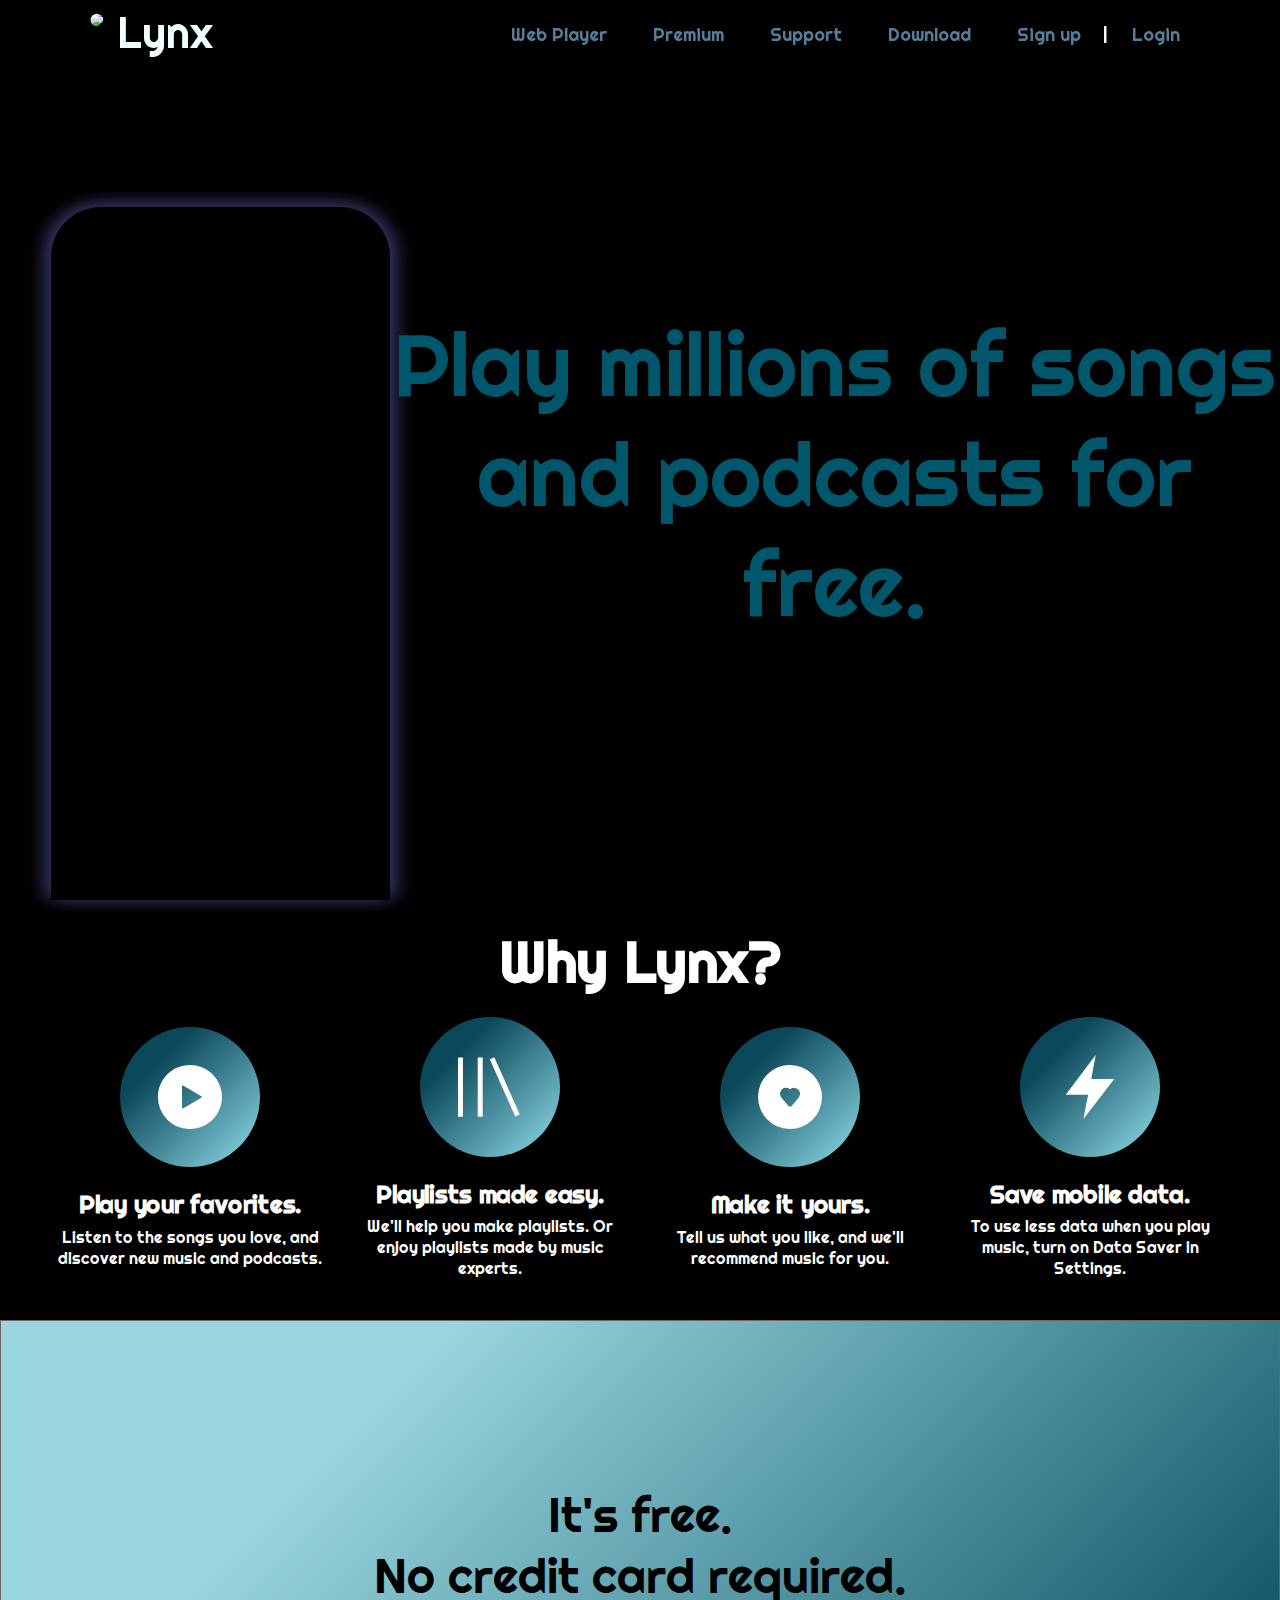
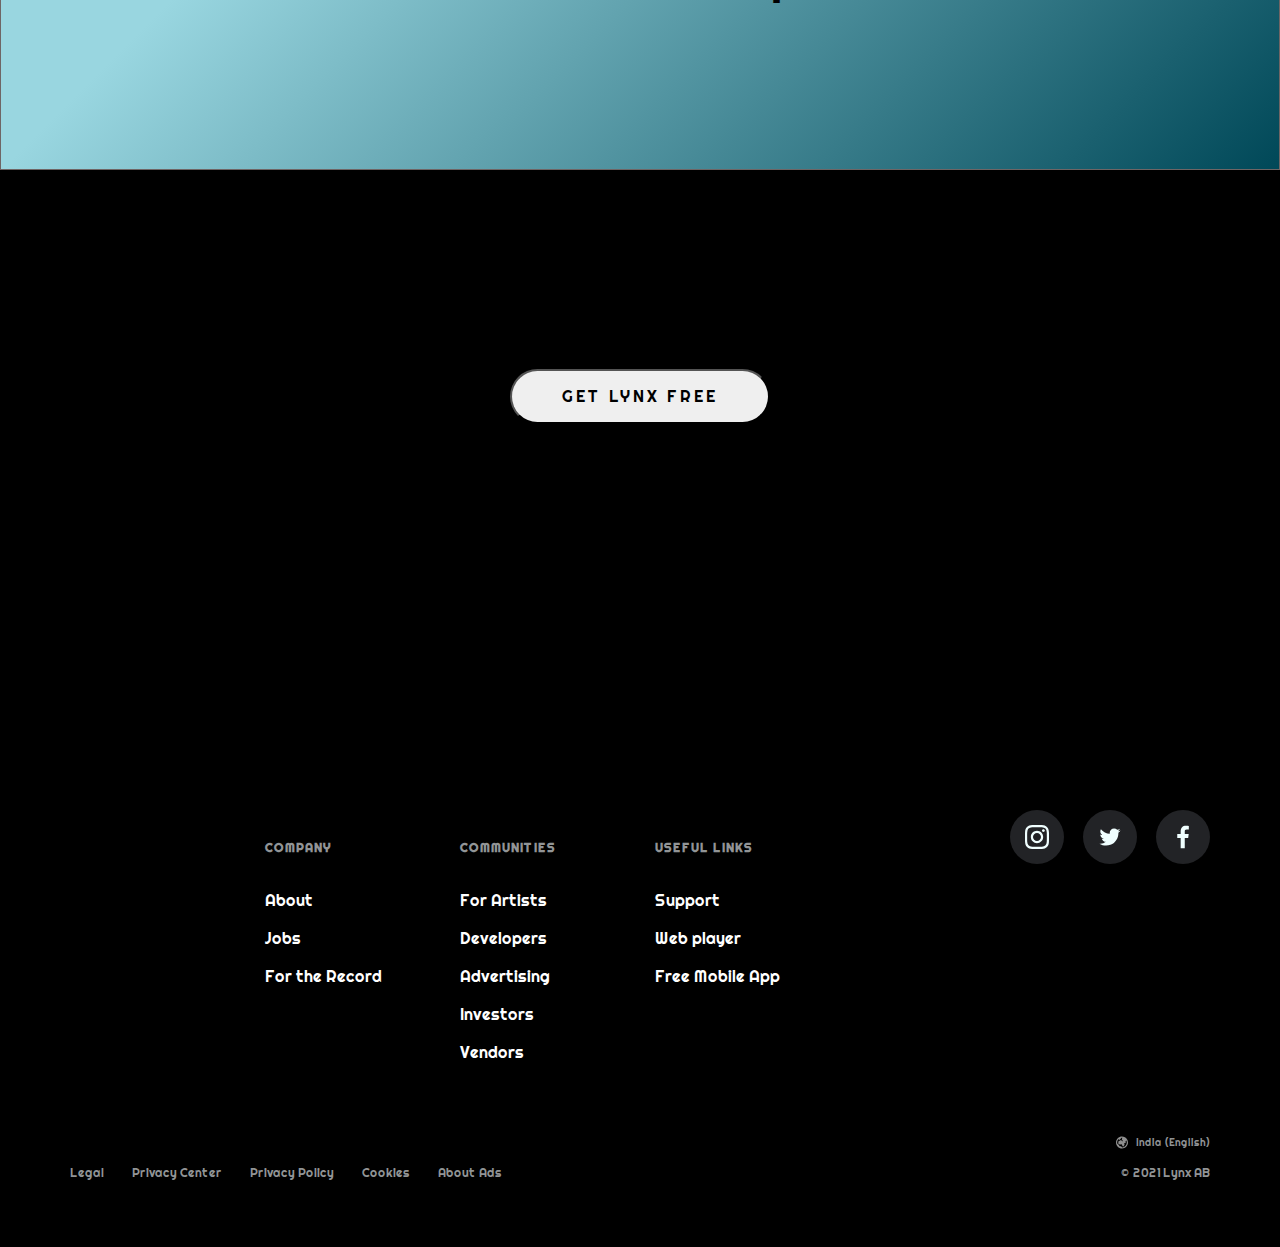
==== commit 35233a08: "new update" ====
--- a/docs/public/index.html
+++ b/docs/public/index.html
@@ -16,71 +16,71 @@
                 theme.setAttribute("href", "light.css");
             }
             else {
-    
+
                 theme.setAttribute("href", "dark.css");
             }
-    
+
         }
         function openNav() {
             document.getElementById("mySidenav").style.width = "447px";
             document.getElementById("overlay").style.width = "100vw";
             document.body.style.backgroundColor = "rgba(0,0,0,0.75)";
         }
-    
+
         function closeNav() {
             document.getElementById("mySidenav").style.width = "0";
             document.getElementById("overlay").style.width = "0";
             document.body.style.backgroundColor = "black";
         }
         function crossed() {
-    
-    
-    
+
+
+
             var x = document.getElementById("cross").getAttribute("aria-expanded");
             if (x == "true") {
                 document.getElementById("ham1").style.transform = "rotate(0deg)";
                 document.getElementById("ham2").style.opacity = 1;
                 document.getElementById("ham3").style.transform = "rotate(0deg)";
-    
+
                 document.getElementById("mySidenav").style.width = "0";
                 document.getElementById("overlay").style.width = "0";
                 document.body.style.backgroundColor = "black";
                 x = "false"
             } else {
-    
+
                 document.getElementById("ham1").style.transform = "rotate(-45deg)";
                 document.getElementById("ham2").style.opacity = 0;
                 document.getElementById("ham3").style.transform = "rotate(45deg)";
-    
+
                 document.getElementById("mySidenav").style.width = "447px";
                 document.getElementById("overlay").style.width = "100vw";
                 document.body.style.backgroundColor = "rgba(0,0,0,0.75)";
                 x = "true"
             }
             document.getElementById("cross").setAttribute("aria-expanded", x);
-    
-    
+
+
         }
         function op() {
             var y = document.getElementById("mySidenav").style.opacity;
             if (y == 0) {
                 y = 1;
                 document.getElementById("mySidenav").style.opacity = y;
-    
+
             }
             else {
                 y = 0;
                 document.getElementById("mySidenav").style.opacity = y;
             }
-    
-        }
+
+        }
+        
+        
+    </script>
+    <!-- bootstrap -->
     
     
-    </script>
-    <!-- bootstrap -->
-
-
-
+    
     <title>Document</title>
     <style>
         /* @media(max-width:1023px) and (min-width:1024px) and (max-height:1365px) and (min-height:1366px) {
@@ -89,6 +89,8 @@
                 width: 27vh;
             }
         } */
+
+
 
         header {
             width: 100%;
@@ -138,7 +140,18 @@
             letter-spacing: 7px;
             font-weight: bolder;
         }
-     
+        @media(max-width:760px) {
+           .no_web_player{
+               display:none;
+           }
+           .no_web{
+               display: none;
+            }
+            #noweb > a{
+                
+                display: none;
+           }
+        }
     </style>
 </head>
 
@@ -162,12 +175,13 @@
                 <div class="item2">
 
                     <ul class="nalla">
-                        <li><a href="./premium.html" target="_blank" rel="noopener noreferrer">Premium</a></li>
-                        <li><a href="./support.html" target="_blank" rel="noopener noreferrer">Support</a></li>
-                        <li><a href="./download.html" target="_blank" rel="noopener noreferrer">Download</a></li>
-                        <li id="i1"><a href="./signup.html" target="_blank" rel="noopener noreferrer">Sign up</a></li>
+                        <li><a href="https://lynx-6080f.web.app/" target="_blank" rel="noopener noreferrer" class="no_web_player">Web Player</a></li>
+                        <li><a href="./premium.html" target="" rel="noopener noreferrer">Premium</a></li>
+                        <li><a href="./support.html" target="" rel="noopener noreferrer">Support</a></li>
+                        <li><a href="./download.html" target="" rel="noopener noreferrer">Download</a></li>
+                        <li id="i1"><a href="./signup.html" target="" rel="noopener noreferrer">Sign up</a></li>
                         <li id="i2">|</li>
-                        <li id="i3"><a href="./glasslogin.html" target="_blank" rel="noopener noreferrer">Login</a></li>
+                        <li id="i3"><a href="./glasslogin.html" target="" rel="noopener noreferrer">Login</a></li>
 
                     </ul>
                 </div>
@@ -188,8 +202,9 @@
                 <ul class="ulmain">
                     <li><a href="./premium.html">Premium</a></li>
                     <li><a href="./support.html">Support</a></li>
-                    <li><a href="./download.html">Download</a>
-                    </li>
+                    <li><a href="./download.html">Download</a> </li>
+                    <li class="no_web"><a href="https://lynx-6080f.web.app/" target="_blank" rel="noopener noreferrer" >Web Player</a></li>
+
                     <li role="separator" class="mh-header-primary svelte-1i2hclv">
                     <li>
                         <br><br>
@@ -324,7 +339,7 @@
         <div id="ready">
             <h1>Ready? Let's play</h1>
             <div class="play">
-                <a href="http://" target="_blank"><button>GET LYNX FREE</button></a>
+                <a href="http://" target=""><button>GET LYNX FREE</button></a>
             </div>
         </div>
     </section>
@@ -340,53 +355,53 @@
                     <dl class="define">
                         <dt class="define">Company</dt>
                         <dd class="define">
-                            <a href="http://" target="_blank" rel="noopener noreferrer"
+                            <a href="http://" target="" rel="noopener noreferrer"
                                 class="footer-primary define">About</a>
                         </dd>
                         <dd class="define">
-                            <a href="http://" target="_blank" rel="noopener noreferrer"
+                            <a href="http://" target="" rel="noopener noreferrer"
                                 class="footer-primary define">Jobs</a>
                         </dd>
                         <dd class="define">
-                            <a href="http://" target="_blank" rel="noopener noreferrer"
+                            <a href="http://" target="" rel="noopener noreferrer"
                                 class="footer-primary define">For the Record</a>
                         </dd>
                     </dl>
                     <dl class="define">
                         <dt class="define">Communities</dt>
                         <dd class="define">
-                            <a href="http://" target="_blank" rel="noopener noreferrer"
+                            <a href="http://" target="" rel="noopener noreferrer"
                                 class="footer-primary define">For Artists</a>
                         </dd>
                         <dd class="define">
-                            <a href="http://" target="_blank" rel="noopener noreferrer"
+                            <a href="http://" target="" rel="noopener noreferrer"
                                 class="footer-primary define">Developers</a>
                         </dd>
                         <dd class="define">
-                            <a href="http://" target="_blank" rel="noopener noreferrer"
+                            <a href="http://" target="" rel="noopener noreferrer"
                                 class="footer-primary define">Advertising</a>
                         </dd>
                         <dd class="define">
-                            <a href="http://" target="_blank" rel="noopener noreferrer"
+                            <a href="http://" target="" rel="noopener noreferrer"
                                 class="footer-primary define">Investors</a>
                         </dd>
                         <dd class="define">
-                            <a href="http://" target="_blank" rel="noopener noreferrer"
+                            <a href="http://" target="" rel="noopener noreferrer"
                                 class="footer-primary define">Vendors</a>
                         </dd>
                     </dl>
                     <dl class="define">
                         <dt class="define">Useful Links</dt>
                         <dd class="define">
-                            <a href="http://" target="_blank" rel="noopener noreferrer"
+                            <a href="http://" target="" rel="noopener noreferrer"
                                 class="footer-primary define">Support</a>
                         </dd>
-                        <dd class="define">
-                            <a href="http://" target="_blank" rel="noopener noreferrer"
-                                class="footer-primary define">Web player</a>
-                        </dd>
-                        <dd class="define">
-                            <a href="http://" target="_blank" rel="noopener noreferrer"
+                        <dd class="define" id="noweb" >
+                            <a href="https://lynx-6080f.web.app/" target="_blank" rel="noopener noreferrer"
+                                class="footer-primary define" >Web player</a>
+                        </dd>
+                        <dd class="define">
+                            <a href="http://" target="" rel="noopener noreferrer"
                                 class="footer-primary define">Free Mobile App</a>
                         </dd>
                     </dl>
